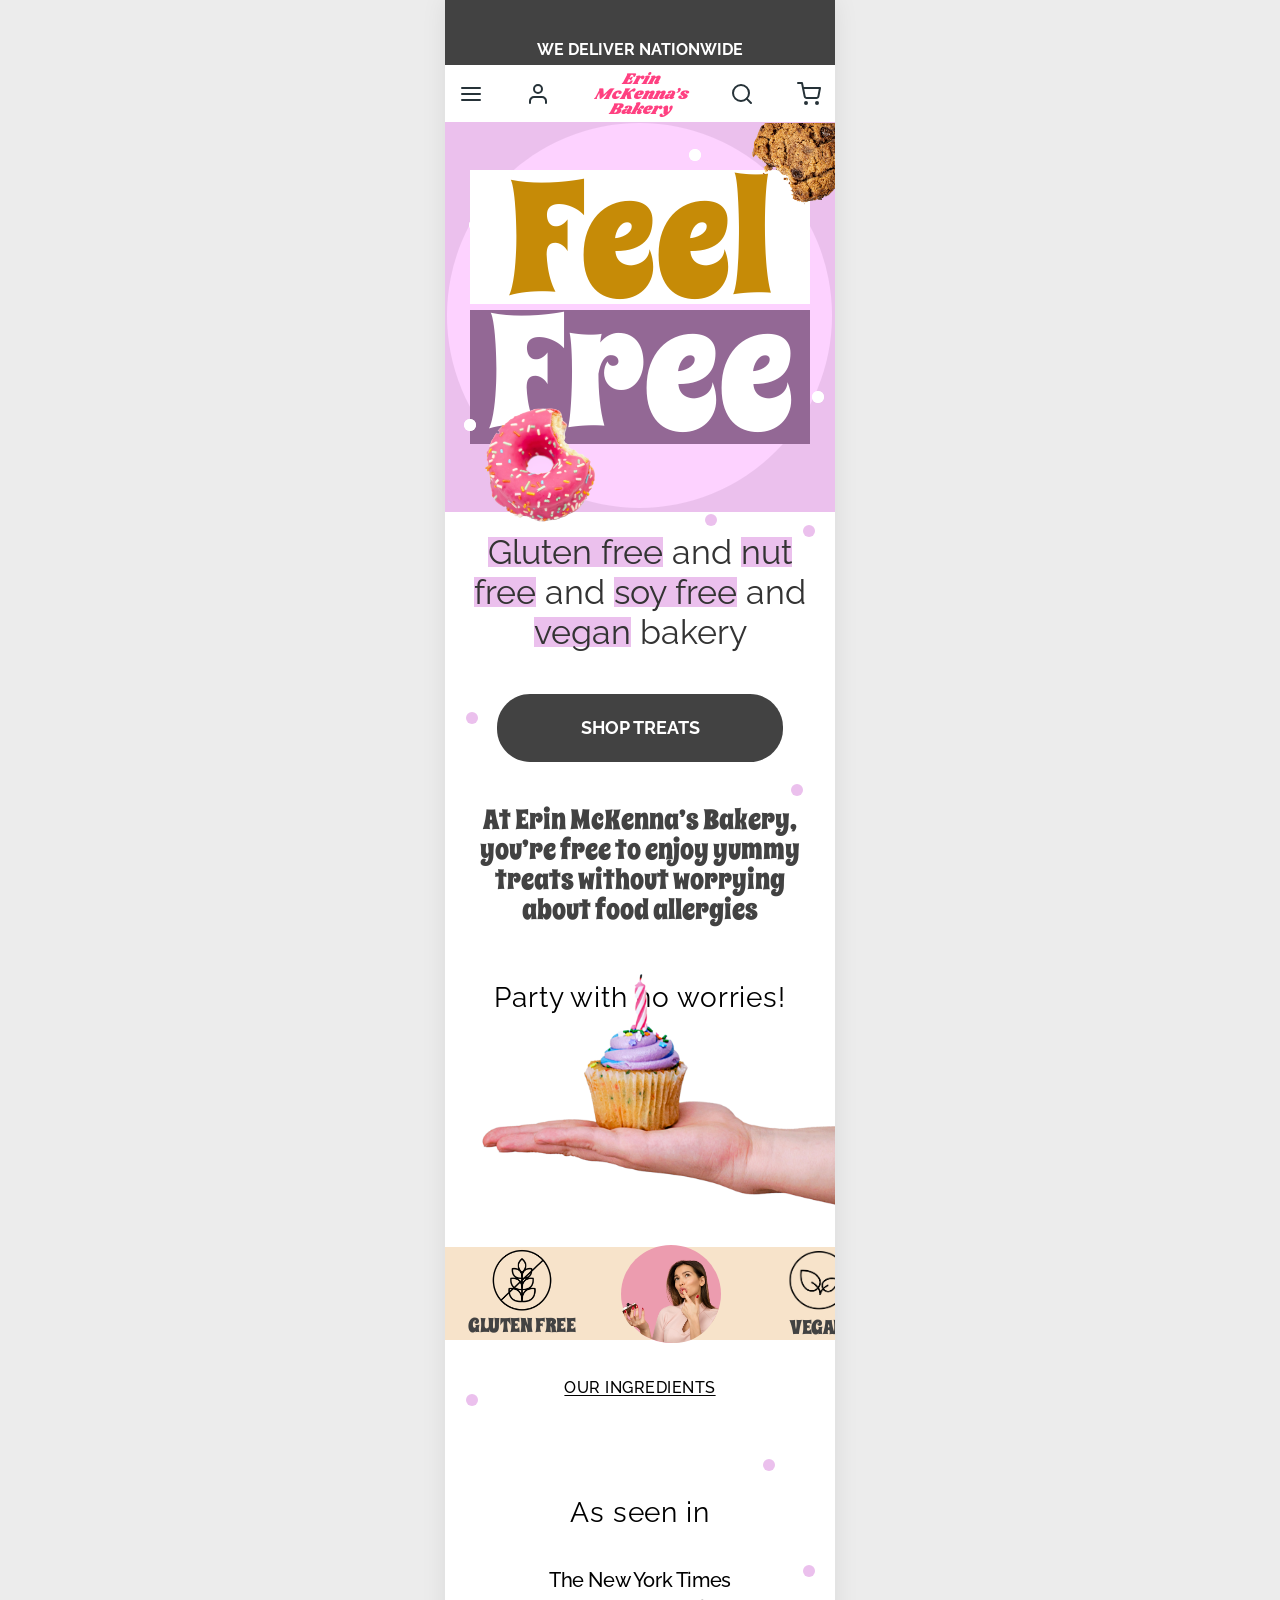
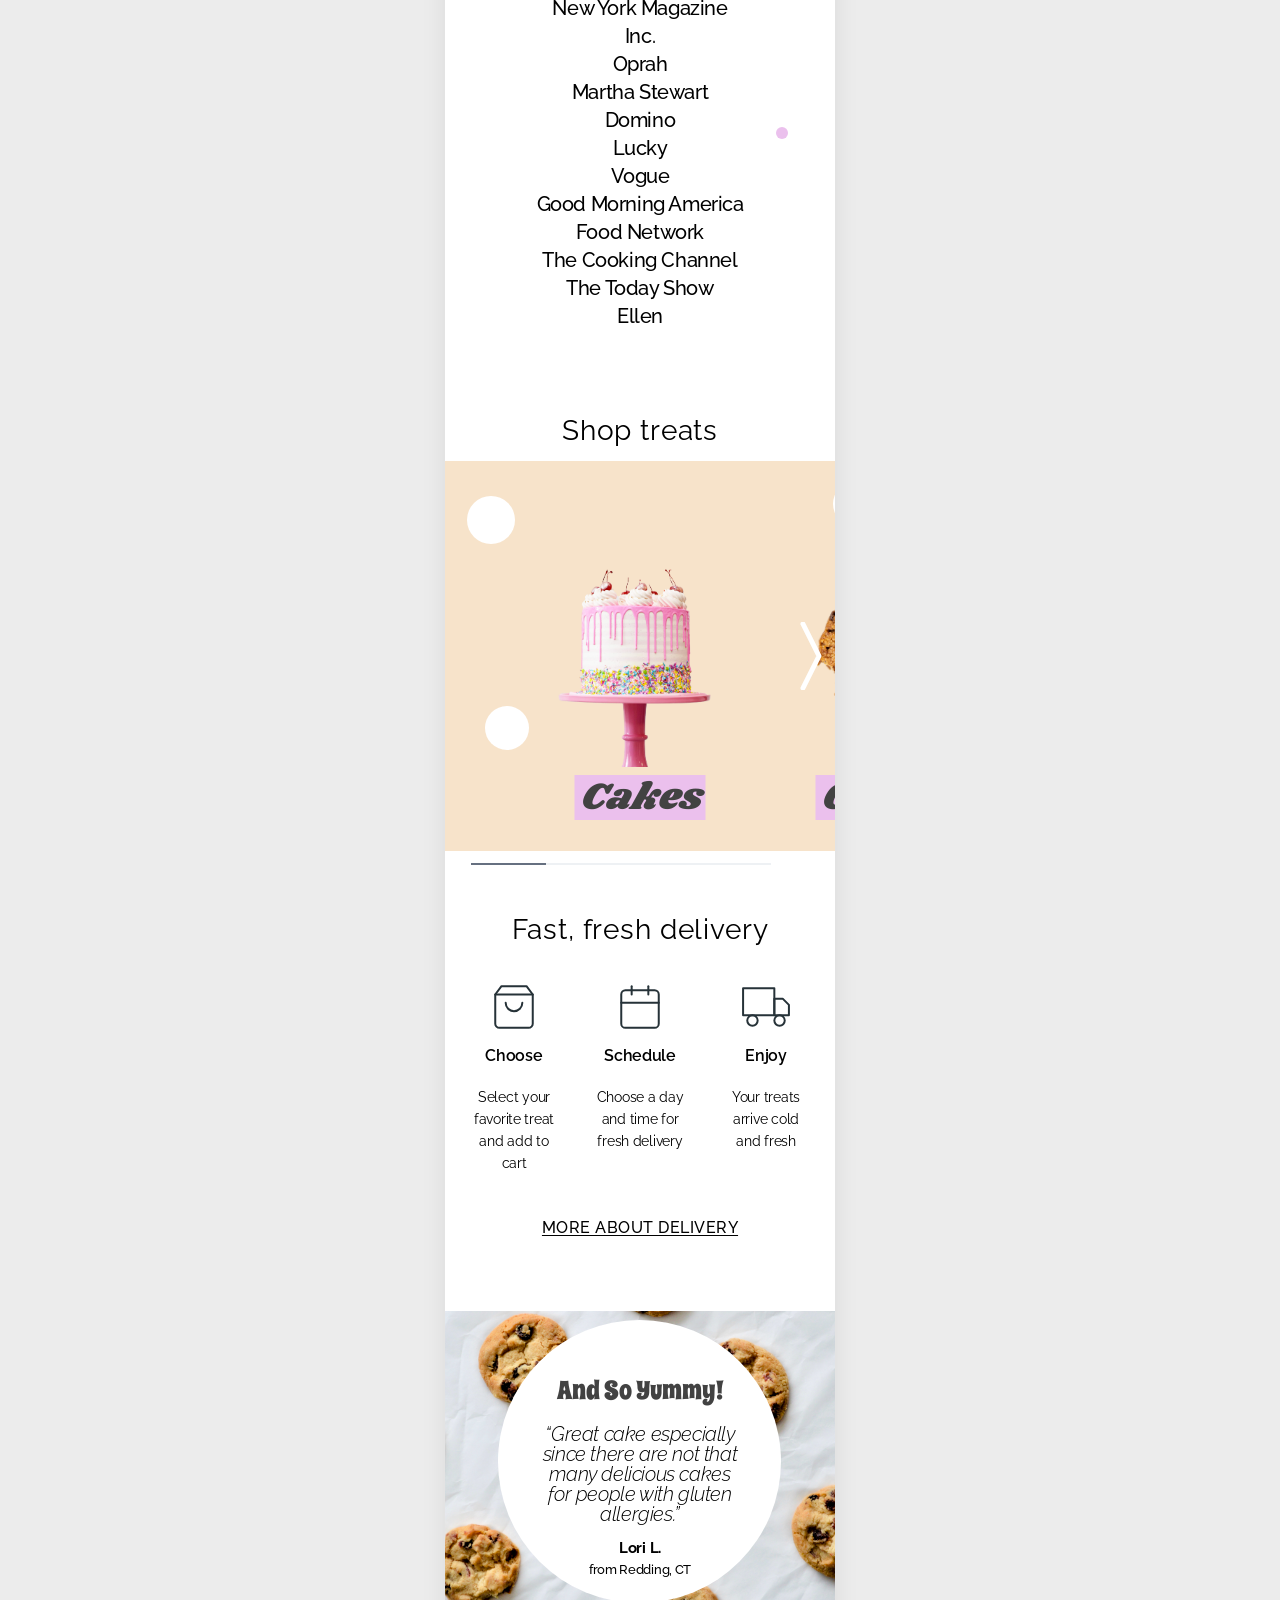
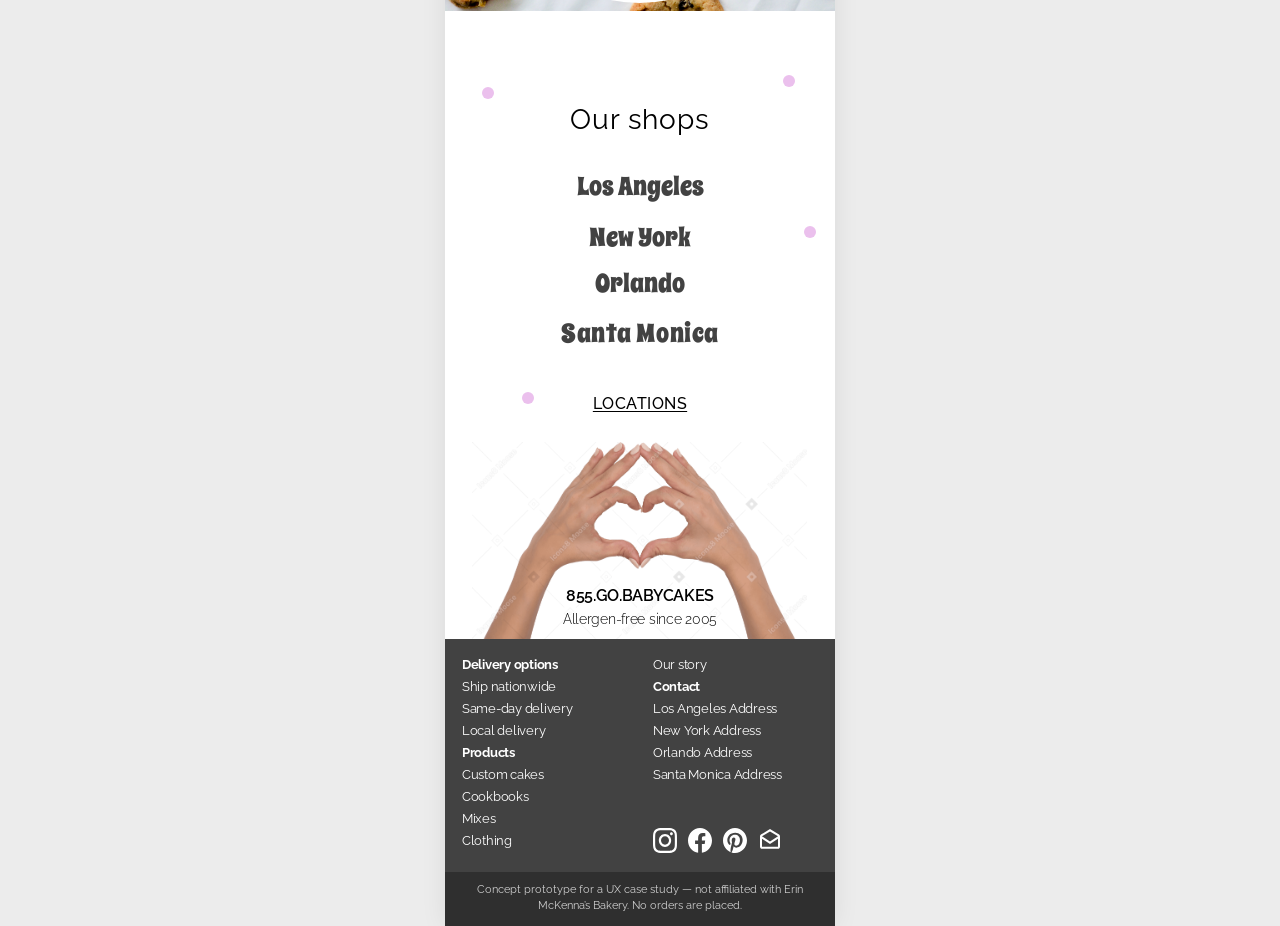
==== index.html @ 010a6beb "Erin McKenna's Bakery mobile prototype Clickable 390px mobile prototype built from the Figma designs" ====
<!doctype html>
<html lang="en">
<head>
  <meta charset="utf-8">
  <meta name="viewport" content="width=device-width, initial-scale=1">
  <meta name="robots" content="noindex, nofollow">
  <title>Erin McKenna’s Bakery</title>
  <link rel="preconnect" href="https://fonts.googleapis.com">
  <link rel="preconnect" href="https://fonts.gstatic.com" crossorigin>
  <link href="https://fonts.googleapis.com/css2?family=Inter:wght@400;600;700&family=Raleway:ital,wght@0,300;0,400;0,500;0,600;0,700;1,300&family=Roboto&family=Shrikhand&family=Source+Sans+3&family=Spicy+Rice&display=swap" rel="stylesheet">
  <link rel="stylesheet" href="css/styles.css">
</head>
<body data-page="home">
<div class="page">
  <header id="site-header"></header>

  <main>
    <!-- Hero -->
    <section class="stage home-hero" aria-label="Feel free">
      <img class="abs" src="assets/hero-circle.svg" alt="" style="left:2px;top:1px;width:385px;height:385px">
      <img class="abs" src="assets/highlight-free.svg" alt="" style="left:25px;top:188px;width:340px;height:134px">
      <p class="hero-word" style="top:240px;color:#fff" aria-hidden="true">Free</p>
      <img class="abs" src="assets/highlight-feel.svg" alt="" style="left:25px;top:48px;width:340px;height:134px">
      <p class="hero-word" style="top:107px;color:var(--gold)" aria-hidden="true">Feel</p>
      <h1 class="sr-only">Feel free</h1>
      <div class="cover" style="left:34px;top:280px;width:121px;height:125px"><img src="assets/donut.png" alt=""></div>
      <img class="abs" src="assets/dot-a.svg" alt="" style="left:24px;top:97px;width:12px">
      <img class="abs" src="assets/dot-a.svg" alt="" style="left:44px;top:127px;width:12px">
      <img class="abs" src="assets/dot-a.svg" alt="" style="left:244px;top:27px;width:12px">
      <img class="abs" src="assets/dot-a.svg" alt="" style="left:344px;top:137px;width:12px">
      <img class="abs" src="assets/dot-a.svg" alt="" style="left:367px;top:269px;width:12px">
      <img class="abs" src="assets/dot-a.svg" alt="" style="left:19px;top:297px;width:12px">
      <div class="crop" style="left:298px;top:1px;width:92px;height:89px">
        <img src="assets/cookie.png" alt="" style="width:125.15%;height:131.46%;left:-0.08%;top:-31.46%">
      </div>
    </section>

    <!-- Tagline + CTA -->
    <section class="stage" style="height:711px">
      <img class="abs" src="assets/dot-b.svg" alt="" style="left:358px;top:13px;width:12px">
      <img class="abs" src="assets/dot-b.svg" alt="" style="left:260px;top:2px;width:12px">
      <img class="abs" src="assets/dot-b.svg" alt="" style="left:21px;top:200px;width:12px">
      <img class="abs" src="assets/dot-b.svg" alt="" style="left:346px;top:272px;width:12px">
      <p class="home-tagline"><span class="hl">Gluten free</span> and <span class="hl">nut</span> <span class="hl">free</span> and <span class="hl">soy free</span> and <span class="hl">vegan</span> bakery</p>
      <a class="shop-btn" href="category.html?c=all">Shop treats</a>
      <p class="abs fun-copy" style="left:19px;top:293px;width:352px">At Erin McKenna’s Bakery, you’re free to enjoy yummy treats without worrying about food allergies</p>
      <p class="abs center-x section-heading" style="top:475px">Party with no worries!</p>
      <div class="crop" style="left:6px;top:422px;width:390px;height:332px">
        <img src="assets/hand-cupcake.png" alt="Hand holding a frosted cupcake with a candle" style="width:127.69%;height:188.87%;left:-14.87%;top:-88.86%">
      </div>
    </section>

    <!-- Allergen slider -->
    <section class="stage" style="height:130px" aria-label="Free from">
      <div class="marquee abs" style="left:-2px;top:0;width:392px;height:130px">
        <div class="marquee__belt" id="allergen-belt">
        <div class="slider__track" style="width:1738px;height:130px">
          <div class="abs" style="inset:18.46% 0 10% 0;background:var(--beige)"></div>

          <img class="abs" src="assets/circle-21.svg" alt="" style="inset:17.02% 84% 7.69% 10.24%;width:auto;height:auto">
          <div class="abs" style="inset:21.05% 83.68% 7.47% 10.31%;-webkit-mask:url(assets/woman-mask.svg) -1.124px -7.369px/100px 99.884px no-repeat;mask:url(assets/woman-mask.svg) -1.124px -7.369px/100px 99.884px no-repeat">
            <img src="assets/woman-tasting.png" alt="Woman tasting a cupcake" style="width:100%;height:100%;object-fit:cover">
          </div>

          <div class="crop" style="inset:20% 93.73% 31.84% 2.82%"><img src="assets/icon-gluten-free.png" alt="" style="width:150.21%;height:149.25%;left:-25.11%;top:-9.81%"></div>
          <p class="abs slider-small-label" style="inset:70.77% auto auto 1.44%">GLUTEN FREE</p>

          <div class="crop" style="inset:20.77% 76.64% 33.08% 19.91%"><img src="assets/icon-vegan.png" alt="" style="width:123.02%;height:123.02%;left:-11.6%;top:0.88%"></div>
          <p class="abs slider-small-label" style="inset:72.31% auto auto 19.97%">VEGAN</p>

          <img class="abs" src="assets/circle-20.svg" alt="" style="inset:16.15% 66.69% 6.92% 27.56%;width:auto;height:auto">
          <div class="cover" style="inset:10.77% 66.8% 6.06% 28.02%"><img src="assets/happy-2.png" alt="Smiling customer"></div>

          <div class="crop" style="inset:22.31% 58.92% 31.54% 37.63%"><img src="assets/icon-dairy-free.png" alt="" style="width:150.21%;height:149.89%;left:-25.11%;top:-9.85%"></div>
          <p class="abs slider-small-label" style="inset:72.31% auto auto 36.65%">DAIRY FREE</p>

          <img class="abs" src="assets/circle-19.svg" alt="" style="inset:16.92% 49.02% 6.15% 45.22%;width:auto;height:auto">
          <div class="cover" style="inset:0 48.68% 6.15% 45.8%"><img src="assets/hand-love.png" alt="Hand making the I love you sign"></div>

          <div class="crop" style="inset:20.77% 40.39% 34.92% 56.16%;transform:scaleY(-1)"><img src="assets/icon-nut-free.png" alt="" style="width:149.89%;height:150.86%;left:-25.05%;top:-10.56%"></div>
          <p class="abs slider-small-label" style="inset:72% auto auto 55.52%">NUT FREE</p>

          <img class="abs" src="assets/circle-18.svg" alt="" style="inset:15.38% 30.03% 7.69% 64.21%;width:auto;height:auto">
          <div class="cover" style="inset:8.46% 30.21% 0 64.33%"><img src="assets/happy-4.png" alt="Smiling customer"></div>

          <div class="crop" style="inset:20.77% 21.81% 33.08% 74.74%"><img src="assets/icon-soy-free.png" alt="" style="width:133.84%;height:133.59%;left:-17.02%;top:-3.44%"></div>
          <p class="abs slider-small-label" style="inset:72.31% auto auto 74.17%">SOY FREE</p>

          <img class="abs" src="assets/circle-20.svg" alt="" style="inset:15.38% 11.45% 7.69% 82.8%;width:auto;height:auto">
          <div class="cover" style="inset:17.69% 11.45% 15.38% 82.22%"><img src="assets/happy-3.png" alt="Smiling customer"></div>

          <div class="crop" style="inset:20.77% 3.51% 33.08% 93.04%"><img src="assets/icon-celiac-safe.png" alt="" style="width:164.71%;height:164.71%;left:-32.24%;top:-15.76%"></div>
          <p class="abs slider-small-label" style="inset:72.31% auto auto 91.83%">CELIAC SAFE</p>
        </div>
        </div>
      </div>
    </section>

    <!-- Ingredients + press -->
    <section class="stage" style="height:667px">
      <a class="abs center-x link-caps" style="top:24px" href="product.html?id=chocolate#ingredients">OUR INGREDIENTS</a>
      <img class="abs" src="assets/dot-b.svg" alt="" style="left:21px;top:41px;width:12px">
      <img class="abs" src="assets/dot-b.svg" alt="" style="left:318px;top:106px;width:12px">
      <img class="abs" src="assets/dot-b.svg" alt="" style="left:358px;top:212px;width:12px">
      <img class="abs" src="assets/dot-b.svg" alt="" style="left:331px;top:374px;width:12px">
      <h2 class="abs center-x section-heading" style="top:149px">As seen in</h2>
      <ul class="abs center-x" style="top:213px;margin:0;padding:0;list-style:none;text-align:center;font:500 20px/28px var(--f-body);letter-spacing:-0.4px">
        <li>The New York Times</li><li>New York Magazine</li><li>Inc.</li><li>Oprah</li><li>Martha Stewart</li><li>Domino</li><li>Lucky</li><li>Vogue</li><li>Good Morning America</li><li>Food Network</li><li>The Cooking Channel</li><li>The Today Show</li><li>Ellen</li>
      </ul>
    </section>

    <!-- Shop treats slider: 260px panels snap to center so the neighbours peek in at both edges -->
    <section class="stage" style="height:480px" aria-labelledby="shop-title">
      <div class="slider shop-slider abs" id="shop-slider" data-drag style="left:0;top:0;width:390px;height:462px">
        <div class="shop-track">
          <div class="abs" style="left:0;right:0;top:41px;height:390px;background:var(--beige)"></div>
          <!-- Dots sit behind the treats and labels so they never cover them -->
          <div class="abs" style="inset:0;overflow:hidden;pointer-events:none"><img class="abs" src="assets/polka-dots.svg" alt="" style="left:40px;top:62px;width:2731px;height:321px"></div>
          <img class="abs" src="assets/dot-d.svg" alt="" style="left:22px;top:76px;width:48px;pointer-events:none">

          <a class="shop-panel" href="category.html?c=cakes">
            <div class="crop" style="left:10px;top:132px;width:240px;height:215px"><img src="assets/cake-slider.png" alt="" style="width:100%;height:152.94%;left:0;top:-52.89%"></div>
            <span class="shop-hl" style="width:131px"></span>
            <span class="shop-label">Cakes</span>
          </a>
          <a class="shop-panel" href="category.html?c=cookies">
            <div class="crop" style="left:30px;top:140px;width:200px;height:201px"><img src="assets/cookie.png" alt="" style="width:100.12%;height:100.86%;left:-0.06%;top:-0.86%"></div>
            <span class="shop-hl" style="width:169px"></span>
            <span class="shop-label">Cookies</span>
          </a>
          <a class="shop-panel" href="category.html?c=cupcakes">
            <div class="cover" style="left:30px;top:120px;width:200px;height:222px"><img src="assets/cupcake.png" alt=""></div>
            <span class="shop-hl" style="width:207px"></span>
            <span class="shop-label">Cupcakes</span>
          </a>
          <a class="shop-panel" href="category.html?c=donuts">
            <div class="cover" style="left:30px;top:135px;width:200px;height:207px"><img src="assets/donut.png" alt=""></div>
            <span class="shop-hl" style="width:160px"></span>
            <span class="shop-label">Donuts</span>
          </a>
          <a class="shop-panel" href="category.html?c=breads">
            <div class="crop" style="left:15px;top:62px;width:230px;height:280px"><img src="assets/breads.png" alt="" style="width:100.01%;height:123.28%;left:-0.01%;top:-23.28%"></div>
            <span class="shop-hl" style="width:170px"></span>
            <span class="shop-label">Breads</span>
          </a>
          <a class="shop-panel" href="category.html?c=mixes">
            <div class="cover" style="left:30px;top:115px;width:200px;height:225px"><img src="assets/mix.png" alt=""></div>
            <span class="shop-hl" style="width:141px"></span>
            <span class="shop-label">Mixes</span>
          </a>
          <a class="shop-panel" href="category.html?c=cookbooks">
            <div class="abs" style="left:34px;top:110px;width:192.011px;height:226.589px;display:flex;align-items:center;justify-content:center">
              <img src="assets/cookbook.jpg" alt="" style="width:167px;height:207px;object-fit:cover;transform:rotate(-7.32deg)">
            </div>
            <span class="shop-hl" style="width:259px"></span>
            <span class="shop-label">Cookbooks</span>
          </a>
          <a class="shop-panel" href="category.html?c=merch">
            <div class="cover" style="left:30px;top:100px;width:200px;height:244px"><img src="assets/hat.png" alt=""></div>
            <span class="shop-hl" style="width:159px"></span>
            <span class="shop-label">Merch</span>
          </a>

        </div>
      </div>
      <button class="shop-arrow shop-arrow--prev" type="button" aria-label="Previous treats" aria-controls="shop-slider" hidden><img src="assets/arrow-wide.svg" alt=""></button>
      <button class="shop-arrow shop-arrow--next" type="button" aria-label="Next treats" aria-controls="shop-slider"><img src="assets/arrow-wide.svg" alt=""></button>
      <h2 class="abs center-x section-heading" id="shop-title" style="top:0;pointer-events:none">Shop treats</h2>
      <div class="progress" style="top:443px" aria-hidden="true"><div class="progress__fill" id="shop-progress"></div></div>
    </section>

    <!-- Delivery steps -->
    <section class="stage" style="height:411px">
      <h2 class="abs center-x section-heading" style="top:21px;line-height:18px">Fast, fresh delivery</h2>
      <div class="steps" style="top:82px">
        <div class="step"><img src="assets/icon-bag.svg" alt=""><h3>Choose</h3><p>Select your favorite treat and add to cart</p></div>
        <div class="step"><img src="assets/icon-calendar-lg.svg" alt=""><h3>Schedule</h3><p>Choose a day and time for fresh delivery</p></div>
        <div class="step"><img src="assets/icon-truck.svg" alt=""><h3>Enjoy</h3><p>Your treats arrive cold and fresh</p></div>
      </div>
      <a class="abs center-x link-caps" style="top:317px" href="delivery.html">MORE ABOUT DELIVERY</a>
    </section>

    <!-- Testimonial -->
    <section class="stage" style="height:300px;overflow:hidden" aria-label="Customer review">
      <div class="abs" style="left:0;top:0;width:390px;height:300px;display:flex;align-items:center;justify-content:center">
        <div class="crop" style="position:relative;flex:none;width:300px;height:390px;transform:rotate(-90deg)">
          <img src="assets/cookies-bg.png" alt="" style="width:133.49%;height:142.82%;left:-16.75%;top:-24.1%">
        </div>
      </div>
      <img class="abs" src="assets/circle-white.svg" alt="" style="left:53px;top:9px;width:283px;height:283px">
      <p class="abs center-x fun-copy" style="top:64px;font-size:26px">And So Yummy!</p>
      <blockquote class="abs" style="left:96px;top:113px;width:198px;margin:0;text-align:center;font:italic 300 20px/20px var(--f-body);letter-spacing:-0.4px">“Great cake especially since there are not that many delicious cakes for people with gluten allergies.”</blockquote>
      <p class="abs center-x" style="top:226px;text-align:center;letter-spacing:-0.3px"><b style="font:700 15px/22px var(--f-body)">Lori L.</b><br><span style="font:500 13px/22px var(--f-body)">from Redding, CT</span></p>
    </section>

    <!-- Shops -->
    <section class="stage" style="height:628px">
      <img class="abs" src="assets/dot-b.svg" alt="" style="left:338px;top:64px;width:12px">
      <img class="abs" src="assets/dot-b.svg" alt="" style="left:37px;top:76px;width:12px">
      <img class="abs" src="assets/dot-b.svg" alt="" style="left:359px;top:215px;width:12px">
      <img class="abs" src="assets/dot-b.svg" alt="" style="left:77px;top:381px;width:12px">
      <h2 class="abs center-x section-heading" style="top:100px;line-height:18px">Our shops</h2>
      <a class="abs center-x shop-city" style="top:164px" href="pickup.html">Los Angeles</a>
      <a class="abs center-x shop-city" style="top:215px" href="pickup.html">New York</a>
      <a class="abs center-x shop-city" style="top:261px" href="pickup.html">Orlando</a>
      <a class="abs center-x shop-city" style="top:311px;letter-spacing:0.52px" href="pickup.html">Santa Monica</a>
      <a class="abs center-x link-caps" style="top:382px" href="pickup.html">LOCATIONS</a>
      <div class="cover" style="left:27px;top:431px;width:335px;height:224px"><img src="assets/heart-hands.png" alt="Two hands making a heart shape"></div>
      <a class="abs center-x" style="top:574px;font:600 16px/22px var(--f-body);letter-spacing:-0.32px;text-decoration:none" href="tel:+18554622225">855.GO.BABYCAKES</a>
      <p class="abs center-x" style="top:597px;font:300 14px/22px var(--f-body);letter-spacing:-0.28px">Allergen-free since 2005</p>
    </section>
  </main>

  <div id="site-footer"></div>
</div>
<script src="js/app.js"></script>
<script src="js/home.js"></script>
</body>
</html>
---- css/styles.css ----
/* Erin McKenna's Bakery — mobile prototype (390px design width) */

:root {
  --dark: #424242;
  --title-bg: #575757;
  --pink: #ff4081;
  --purple: #ebc0ed;
  --gold: #c68b07;
  --beige: #f7e3ca;
  --primary: #667080;
  --dark-2: #263238;
  --ink: #333333;
  --tag: #49505b;
  --border: #d9d9d9;
  --grey-darker: #5a5a5a;
  --error: #c62828;

  --f-body: "Raleway", system-ui, sans-serif;
  --f-fun: "Spicy Rice", "Raleway", cursive;
  --f-script: "Shrikhand", "Raleway", cursive;
  --f-ui: "Inter", system-ui, sans-serif;
  --f-cal: "Roboto", system-ui, sans-serif;
  --f-contact: "Source Sans 3", "Source Sans Pro", system-ui, sans-serif;
}

*, *::before, *::after { box-sizing: border-box; }

html { -webkit-text-size-adjust: 100%; }

body {
  margin: 0;
  background: #ececec;
  color: #000;
  font-family: var(--f-body);
  font-feature-settings: "calt" 0;
  -webkit-font-smoothing: antialiased;
}

img { display: block; max-width: none; }
a { color: inherit; }
button { font: inherit; color: inherit; background: none; border: 0; padding: 0; cursor: pointer; }
p { margin: 0; }
h1, h2, h3 { margin: 0; font-weight: inherit; }

:focus-visible { outline: 2px solid var(--pink); outline-offset: 2px; }

.sr-only {
  position: absolute; width: 1px; height: 1px; padding: 0; margin: -1px;
  overflow: hidden; clip: rect(0 0 0 0); white-space: nowrap; border: 0;
}

/* ---------- Page frame ---------- */
.page {
  position: relative;
  width: 390px;
  margin: 0 auto;
  background: #fff;
  overflow-x: clip;
  min-height: 100vh;
  box-shadow: 0 0 24px rgba(0, 0, 0, 0.08);
}

/* Absolute-positioning helpers for illustration-heavy sections */
.abs { position: absolute; }
.stage { position: relative; }
.center-x { left: 50%; transform: translateX(-50%); white-space: nowrap; }
.crop { position: absolute; overflow: hidden; }
.crop > img { position: absolute; }
.cover { position: absolute; }
.cover > img { width: 100%; height: 100%; object-fit: cover; }
.fill > img { width: 100%; height: 100%; }

/* ---------- Header ---------- */
.ship-banner {
  height: 65px;
  background: var(--dark);
  color: #fff;
  font: 700 16px/22px var(--f-body);
  text-align: center;
  padding-top: 39px;
}

.topnav { position: relative; height: 57px; background: #fff; }
.topnav__inner { position: absolute; left: 14px; top: 7px; width: 362px; height: 45px; }
.topnav__btn {
  position: absolute; top: 0; width: 44px; height: 44px;
  display: grid; place-items: center;
}
.topnav__btn img { width: 24px; height: 24px; }
.topnav__btn--menu { left: -10px; }
.topnav__btn--user { left: 57px; }
.topnav__btn--search { right: 57px; }
.topnav__btn--cart { right: -10px; }
.cart-badge {
  position: absolute; top: 4px; right: 2px;
  min-width: 16px; height: 16px; padding: 0 4px;
  border-radius: 8px; background: var(--pink); color: #fff;
  font: 700 10px/16px var(--f-ui); text-align: center;
}
.cart-badge[hidden] { display: none; }
.logo {
  position: absolute; left: 50%; top: 0; transform: translateX(-50%);
  font: italic 400 16px/15px var(--f-script);
  color: var(--pink); text-align: center; text-decoration: none; white-space: nowrap;
}

/* ---------- Category navigation ---------- */
.catnav { position: relative; background: #fff; z-index: 2; }
.catnav--shadow { height: 37px; box-shadow: 0 3px 4px rgba(0, 0, 0, 0.15); }
.catnav--viewall { height: 53px; }
.cat-tabs {
  display: flex; gap: 6px; padding: 1px 5px 0;
  overflow-x: auto; scrollbar-width: none;
}
.cat-tabs::-webkit-scrollbar { display: none; }
.cat-tab {
  position: relative; flex: none; height: 26px; min-width: 38px; padding: 2px 3px 0;
  font: 600 16px/22px var(--f-body); letter-spacing: -0.32px;
  color: var(--dark-2); text-decoration: none; text-align: center;
}
.cat-tab[aria-current="page"]::after {
  content: ""; position: absolute; left: 0; right: 0; bottom: 0; height: 2px; background: var(--primary);
}
.view-all {
  display: block; width: max-content; margin: 2px auto 0;
  font: 600 16px/22px var(--f-body); letter-spacing: -0.32px; color: #000; text-decoration: none;
}

/* ---------- Gold marquee banner ---------- */
.promo {
  height: 44px; background: var(--gold); overflow: hidden; white-space: nowrap;
  color: #fff; font: 700 20px/44px var(--f-body);
}
.promo__track { display: inline-flex; gap: 48px; padding-left: 18px; animation: marquee 14s linear infinite; }
@keyframes marquee { to { transform: translateX(calc(-50% - 24px)); } }
@media (prefers-reduced-motion: reduce) { .promo__track { animation: none; } }

/* ---------- Shared type & controls ---------- */
.link-caps {
  font: 500 16px/22px var(--f-body); letter-spacing: 0.48px;
  text-decoration: underline; text-underline-position: from-font; color: #000;
}
.link-caps--wide { letter-spacing: 0.8px; line-height: normal; }
.section-heading { font: 400 28px/22px var(--f-body); letter-spacing: 0.84px; }
.script-title { font: italic 400 26px/22px var(--f-script); letter-spacing: -0.52px; color: var(--dark); }

.btn {
  display: flex; align-items: center; justify-content: center;
  border-radius: 30px; padding: 13px 24px;
  font: 700 18px/22px var(--f-body); text-transform: uppercase; text-decoration: none;
  white-space: pre;
}
.btn--dark { background: var(--dark); color: #fff; }
.btn--outline { background: #fff; color: var(--ink); border: 1px solid #000; }
.btn--dark:hover { background: #2f2f2f; }
.btn--outline:hover { background: #f6f6f6; }

.stars { display: flex; }
.stars img { width: 20px; height: 20px; }
.stars--sm img { width: 15px; height: 15px; margin-right: 1px; }

.tag-hl {
  font: 600 12px/14px var(--f-body); letter-spacing: -0.24px; color: var(--tag);
}
.tag-hl span, .tag-lg span {
  background: linear-gradient(var(--purple), var(--purple)) 0 1px / 100% calc(100% - 2px) no-repeat;
  -webkit-box-decoration-break: clone; box-decoration-break: clone;
}
.tag-lg { font: 600 14px/18px var(--f-body); letter-spacing: -0.28px; color: var(--tag); }
.tag-lg span { background-position: 0 0; background-size: 100% 100%; }

.field {
  display: block; width: 100%; height: 45px;
  border: 1px solid var(--primary); border-radius: 6px; background: #fff;
  font: 400 16px/22px var(--f-body); letter-spacing: -0.32px; color: #000;
  padding: 0 15px;
}
.field::placeholder { color: var(--primary); }
textarea.field { height: 82px; padding: 10px 15px; resize: none; }
textarea.field:disabled { background: #fff; }
button.field { text-align: left; cursor: pointer; }
.field.is-invalid { border-color: var(--error); }
.field-error { margin-top: 4px; font: 500 13px/16px var(--f-body); color: var(--error); }
.field-error:empty { display: none; }

.check {
  display: flex; align-items: center; gap: 10px;
  font: 400 16px/22px var(--f-body); letter-spacing: -0.32px; cursor: pointer;
}
.check input {
  appearance: none; -webkit-appearance: none; margin: 0;
  width: 21px; height: 21px; border: 1px solid #000; background: #fff; display: grid; place-items: center;
}
.check input:checked::after { content: ""; width: 11px; height: 6px; border: solid #000; border-width: 0 0 2px 2px; transform: translate(0, -2px) rotate(-45deg); }

/* ---------- Footer ---------- */
.site-footer {
  position: relative; height: 233px; background: var(--dark); color: #fff;
  font: 400 13px/22px var(--f-body); letter-spacing: -0.26px;
}
.site-footer ul { list-style: none; margin: 0; padding: 0; position: absolute; top: 15px; }
.site-footer .col-1 { left: 17px; }
.site-footer .col-2 { left: 208px; }
.site-footer b { font-weight: 700; }
.site-footer a { text-decoration: none; }
.site-footer a:hover { text-decoration: underline; }
.socials { position: absolute; top: 189px; left: 208px; display: flex; gap: 11px; }
.socials a { width: 24px; height: 25px; display: block; }

.concept-note {
  padding: 10px 17px 12px; background: #2f2f2f; color: #cfcfcf;
  font: 400 11px/16px var(--f-body); text-align: center;
}

/* ---------- Hamburger drawer ---------- */
.drawer-backdrop {
  position: fixed; inset: 0; background: rgba(0, 0, 0, 0.25); z-index: 50;
  opacity: 0; pointer-events: none; transition: opacity .2s;
}
.drawer {
  position: fixed; top: 0; left: max(0px, calc(50% - 195px)); z-index: 51;
  width: 318px; min-height: 526px; max-height: 100vh; overflow-y: auto;
  background: #fff; box-shadow: 0 4px 8px rgba(0, 0, 0, 0.18);
  padding: 89px 14px 40px 30px;
  /* Closed: slide fully past the window's left edge (the column can sit away from it on wide screens), then hide. */
  transform: translateX(calc(-100% - max(0px, 50vw - 195px) - 16px));
  visibility: hidden;
  transition: transform .25s ease, visibility 0s linear .25s;
}
.drawer-open .drawer { transform: none; visibility: visible; transition: transform .25s ease; }
html.no-scroll { overflow: hidden; }
.drawer-open .drawer-backdrop { opacity: 1; pointer-events: auto; }
.drawer__close { position: absolute; left: 270px; top: 7px; width: 44px; height: 44px; display: grid; place-items: center; }
.drawer__close img { width: 24px; height: 24px; }
.drawer__nav { list-style: none; margin: 0; padding: 0; }
.drawer__item { font: 400 18px/normal var(--f-body); letter-spacing: 0.9px; }
.drawer__row { display: flex; align-items: center; justify-content: space-between; min-height: 33px; text-decoration: none; width: 100%; text-align: left; letter-spacing: inherit; }
.drawer__row img { width: 24px; height: 24px; transition: transform .2s; margin-top: -10px; }
.drawer__row[aria-expanded="true"] img { transform: rotate(180deg); }
.drawer__sub { list-style: none; margin: 0 0 8px; padding: 0 0 0 14px; }
.drawer__sub a { display: block; padding: 4px 0; font: 400 16px/22px var(--f-body); letter-spacing: 0.4px; text-decoration: none; color: #333; }
.drawer__sub a:hover { text-decoration: underline; }
.drawer__contact { margin-top: 43px; }
.drawer__contact p { font: 400 18px/normal var(--f-body); letter-spacing: 0.9px; margin-bottom: 9px; }
.drawer__contact a { display: block; font: 400 16px/27px var(--f-contact); letter-spacing: 0.8px; text-decoration: none; }
.drawer__actions { display: flex; gap: 30px; margin-top: 39px; }
.drawer__actions .btn { width: 107px; height: 33px; padding: 0; }

/* ---------- Toast ---------- */
.toast {
  position: fixed; left: 50%; bottom: 24px; z-index: 80;
  transform: translate(-50%, 20px); opacity: 0; pointer-events: none;
  max-width: 340px; width: max-content;
  background: var(--dark); color: #fff; border-radius: 30px; padding: 12px 20px;
  font: 600 14px/20px var(--f-body); text-align: center; transition: .2s;
}
.toast.is-on { opacity: 1; transform: translate(-50%, 0); }

/* =========================================================
   HOME
   ========================================================= */
.home-hero { height: 390px; background: var(--purple); }
.hero-word {
  position: absolute; left: 194.5px; transform: translateX(-50%);
  font: 400 160px/22px var(--f-fun); text-align: center; white-space: nowrap;
}
.home-tagline {
  position: absolute; left: 19px; top: 20px; width: 352px;
  font: 400 34px/40px var(--f-body); color: var(--ink); text-align: center;
}
.home-tagline .hl { background: linear-gradient(var(--purple), var(--purple)) 0 5px / 100% 30px no-repeat; }
.shop-btn {
  position: absolute; left: 52px; top: 182px; width: 286px; height: 68px;
  display: flex; align-items: center; justify-content: center;
  background: url("../assets/btn-shop.svg") no-repeat center / 100% 100%;
  font: 700 18px/22px var(--f-body); color: #fff; text-transform: uppercase; text-decoration: none;
}
.fun-copy { font: 400 28px/30px var(--f-fun); color: var(--dark); text-align: center; }

.slider { overflow-x: auto; overflow-y: hidden; scrollbar-width: none; -webkit-overflow-scrolling: touch; }
.slider::-webkit-scrollbar { display: none; }
.slider__track { position: relative; }
/* Allergen strip: two copies of the track side by side; sliding left by one copy's width loops seamlessly. */
.marquee { overflow: hidden; }
.marquee__belt { display: flex; width: max-content; animation: belt 30s linear infinite; }
.marquee__belt > .slider__track { flex: none; }
.marquee:hover .marquee__belt { animation-play-state: paused; }
@keyframes belt { to { transform: translateX(-50%); } }
@media (prefers-reduced-motion: reduce) {
  .marquee { overflow-x: auto; scrollbar-width: none; }
  .marquee__belt { animation: none; }
}
.slider-small-label { font: 400 20px/22px var(--f-fun); letter-spacing: -0.4px; color: var(--dark); white-space: nowrap; }

.shop-slider { scroll-snap-type: x mandatory; }
.shop-slider.is-dragging { scroll-snap-type: none; }
/* 260px panels + 65px side padding: the centered panel leaves 65px of each neighbour showing. */
.shop-track { position: relative; display: flex; width: max-content; height: 462px; padding: 0 65px; }
.shop-panel {
  position: relative; flex: none; width: 260px; height: 431px;
  scroll-snap-align: center; text-decoration: none; color: var(--dark);
}
.shop-label {
  position: absolute; left: 50%; top: 367px; transform: translateX(-50%);
  font: italic 400 38px/22px var(--f-script); color: var(--dark); white-space: nowrap;
}
.shop-hl { position: absolute; left: 50%; top: 355px; height: 45px; transform: translateX(-50%); background: var(--purple); }
/* Bare white chevrons: tall and shallow (wide angle at the tip). */
.shop-arrow {
  position: absolute; top: 196px; z-index: 2; width: 48px; height: 80px;
  display: grid; place-items: center;
}
.shop-arrow[hidden] { display: none; }
.shop-arrow img { width: 24px; height: 68px; transition: transform .15s; }
.shop-arrow--prev { left: 0; }
.shop-arrow--prev img { transform: rotate(180deg); }
.shop-arrow--next { right: 0; }
.shop-arrow--next:hover img { transform: translateX(2px); }
.shop-arrow--prev:hover img { transform: rotate(180deg) translateX(2px); }
.progress { position: absolute; left: 26px; width: 300px; height: 2px; background: #eef1f4; }
.progress__fill { height: 100%; width: 25%; background: var(--primary); transition: width .1s; }

.steps { position: absolute; left: 6px; width: 378px; display: grid; grid-template-columns: repeat(3, 1fr); text-align: center; }
.step img { width: 50px; height: 50px; margin: 0 auto; }
.step h3 { font: 600 16px/22px var(--f-body); letter-spacing: -0.32px; margin-top: 13px; }
.step p { font: 400 14px/22px var(--f-body); letter-spacing: -0.28px; width: 88px; margin: 19px auto 0; }

.shop-city { font: 400 26px/22px var(--f-fun); color: var(--dark); text-decoration: none; }
.shop-city:hover { text-decoration: underline; }

/* =========================================================
   CATEGORY
   ========================================================= */
.cat-main { background: var(--purple); padding: 40px 0 69px; }
.cat-main--big { padding: 51px 0 63px; }
.title-box {
  display: block; width: max-content; margin: 0 auto; height: 40px; padding: 0 12px;
  background: var(--title-bg); color: #fff;
  font: italic 400 30px/44px var(--f-script); text-align: center;
}
.card-grid { display: grid; grid-template-columns: 170px 170px; gap: 27px 20px; padding-left: 15px; margin-top: 38px; }
.card {
  position: relative; display: block; width: 170px; height: 253px;
  background: #fff; border: 1px solid var(--border); border-radius: 3px;
  text-decoration: none; color: #000;
}
.card:hover { box-shadow: 0 4px 10px rgba(0, 0, 0, 0.12); }
.card .crop { border-radius: 5px; overflow: hidden; }
/* Card content shares the image's 10px inset on the left and right. */
.card__title { position: absolute; left: 10px; top: 152px; width: 143px; font: 600 16px/18px var(--f-body); letter-spacing: 0.48px; }
.card__stars { position: absolute; left: 10px; top: 195px; }
.card__price { position: absolute; right: 10px; top: 193px; font: 600 16px/18px var(--f-body); letter-spacing: 0.48px; }
.card__tag { position: absolute; left: 10px; top: 216px; width: 144px; }

.big-list { display: grid; gap: 40px; margin-top: 28px; padding-left: 13px; }
.big-card {
  position: relative; width: 365px; height: 665px;
  background: #fff; border: 1px solid var(--border); border-radius: 6px;
}
.big-card__body { position: absolute; left: 20px; top: 237px; width: 323px; }
.big-card__title { font: 700 22px/22px var(--f-body); color: var(--dark); }
.big-card__title a { text-decoration: none; }
.big-card__meta { display: flex; justify-content: space-between; align-items: center; margin-top: 9px; }
.big-card__meta .stars img { margin-right: 1px; }
.big-card__price { font: 600 22px/18px var(--f-body); letter-spacing: 0.66px; }
.big-card__tag { margin-top: 9px; width: 316px; }
.big-card__desc { margin-top: 14px; width: 315px; font: 400 16px/22px var(--f-body); }
.big-card__details { position: absolute; left: 50%; transform: translateX(-50%); top: 518px; }
.big-card .btn { position: absolute; left: 93px; top: 578px; width: 177px; height: 54px; }
.empty-cat { margin: 40px 24px 0; padding: 32px 20px; background: #fff; border-radius: 6px; text-align: center; font: 500 16px/24px var(--f-body); }
.empty-cat a { display: inline-block; margin-top: 12px; }

/* =========================================================
   PRODUCT
   ========================================================= */
.pdp { background: var(--beige); padding-top: 21px; }
.pdp-card {
  position: relative; margin-left: 13px; width: 365px; height: 660px;
  background: #fff; border: 1px solid var(--border); border-radius: 3px;
}
.pdp-title { font: 700 22px/18px var(--f-body); white-space: nowrap; }
.pdp-reviews-link { font: 400 14px/normal var(--f-body); text-decoration: underline; }
.pdp-price { font: 600 22px/18px var(--f-body); letter-spacing: 0.66px; }
/* Outer tabs hug the 22px margins; the middle one sits on the card's true center. */
.pdp-tabs { position: absolute; left: 22px; right: 22px; top: 373px; height: 48px; display: grid; grid-template-columns: 1fr auto 1fr; }
.pdp-tabs .pdp-tab:first-child { justify-self: start; }
.pdp-tabs .pdp-tab:last-child { justify-self: end; }
.pdp-tab { position: relative; height: 48px; padding-top: 1px; font: 600 16px/22px var(--f-body); letter-spacing: -0.32px; color: #000; }
.pdp-tab[aria-selected="true"] { color: var(--dark-2); padding-top: 0; }
.pdp-tab[aria-selected="true"]::after { content: ""; position: absolute; left: 0; right: 0; bottom: 0; height: 2px; background: var(--primary); }
.pdp-panel { position: absolute; left: 22px; top: 439px; width: 319px; font: 400 16px/22px var(--f-body); }
.qty { position: absolute; width: 64px; height: 50px; display: flex; align-items: center; justify-content: space-between; padding: 0 0 0 1px; }
.qty::before { content: ""; position: absolute; inset: 0; background: url("../assets/qty-box.svg") no-repeat center / 100% 100%; pointer-events: none; }
.qty button { width: 24px; height: 24px; position: relative; z-index: 1; }
.qty button img { width: 24px; height: 24px; }
.qty output { font: 700 16px/22px var(--f-ui); letter-spacing: -0.32px; min-width: 16px; text-align: center; }

.pdp-details { position: relative; height: 1953px; }
.review-title { font: 600 14px/22px var(--f-body); letter-spacing: -0.28px; white-space: nowrap; }
.review-body { font: 400 14px/18px var(--f-body); letter-spacing: -0.28px; }
.review-body button { text-decoration: underline; font: inherit; }
.review-date { font: 500 12px/22px var(--f-body); letter-spacing: -0.24px; }
.stat-label { font: 500 14px/22px var(--f-body); color: var(--primary); }
.allergen { position: absolute; display: flex; align-items: center; gap: 17px; font: 500 14px/22px var(--f-body); letter-spacing: -0.28px; }
.allergen .crop { position: relative; width: 50px; height: 50px; flex: none; }
.input-label { font: 400 16px/normal var(--f-body); letter-spacing: 0.8px; }
.search-wrap { position: absolute; }
.search-wrap .field { height: 100%; padding-right: 48px; }
.search-wrap img { position: absolute; right: 11px; top: 10px; width: 24px; height: 24px; pointer-events: none; }
.ingredients-text { font: 400 14px/22px var(--f-body); }
.ingredients-text mark { background: var(--purple); color: inherit; }
/* Icon + text rows. Each icon sits centered in an identical white circle, which evens out
   the icons' different shapes; equal-length copy keeps every row the same height. */
.delivery-list { list-style: none; margin: 0; padding: 0; display: grid; gap: 24px; }
.delivery-list li { display: flex; align-items: center; gap: 16px; }
.delivery-list .icon-badge { flex: none; width: 56px; height: 56px; border-radius: 50%; background: #fff; display: grid; place-items: center; }
.delivery-list img { width: 32px; height: 32px; }
.delivery-list h3 { font: 600 16px/22px var(--f-body); letter-spacing: -0.32px; }
.delivery-list p { margin-top: 4px; font: 400 14px/22px var(--f-body); letter-spacing: -0.28px; }

/* =========================================================
   CART & CHECKOUT
   ========================================================= */
.order-title { margin-top: 26px; text-align: center; font: 600 18px/22px var(--f-ui); letter-spacing: 0.54px; }
.order-heads { position: relative; height: 18px; margin-top: 24px; font: 600 16px/18px var(--f-body); letter-spacing: 0.48px; }
.order-heads span { position: absolute; top: 0; }
.order-items { display: grid; gap: 12px; margin-top: 4px; padding-left: 15px; }
.order-item { position: relative; width: 355px; height: 174px; border: 1px solid #000; }
.order-item__remove { position: absolute; left: 309px; top: 0; width: 40px; height: 40px; display: grid; place-items: center; }
.order-item__remove img { width: 24px; height: 24px; }
.order-item .crop { left: 23px; top: 25px; width: 125px; height: 122px; border-radius: 5px; }
.order-item__name { position: absolute; left: 189px; top: 75px; width: 160px; font: 600 16px/18px var(--f-body); letter-spacing: 0.48px; text-decoration: none; }
.order-item__price { position: absolute; left: 189px; top: 133px; font: 600 16px/18px var(--f-body); letter-spacing: 0.48px; }
.order-item__qty { position: absolute; left: 268px; top: 132px; width: 64px; height: 24px; display: flex; align-items: center; justify-content: space-between; }
.order-item__qty button, .order-item__qty img { width: 24px; height: 24px; }
.order-item__qty output { font: 600 16px/18px var(--f-body); letter-spacing: 0.48px; color: var(--ink); }
.totals { padding: 0 41px 0 29px; font: 600 16px/18px var(--f-body); letter-spacing: 0.48px; }
.totals div { display: flex; justify-content: space-between; }
.totals .shipping-label { line-height: 22px; letter-spacing: -0.32px; }
.cart-empty { margin: 24px 17px 0; padding: 28px 16px; border: 1px solid #000; text-align: center; font: 500 16px/24px var(--f-body); }

.breadcrumb { display: flex; align-items: center; height: 24px; margin: 3px 0 0 31px; font: 600 16px/22px var(--f-body); letter-spacing: -0.32px; }
.breadcrumb a { color: var(--dark-2); text-decoration: none; }
.breadcrumb a:hover { text-decoration: underline; }
.breadcrumb img { width: 24px; height: 24px; }
.form { position: relative; padding: 0 30px 0 31px; }
.form-label { display: block; height: 18px; font: 600 16px/18px var(--f-body); letter-spacing: 0.48px; }
.date-field { position: relative; }
.date-field .field { padding-left: 52px; text-align: left; cursor: pointer; }
.date-field img { position: absolute; left: 11px; top: 7px; width: 30px; height: 30px; pointer-events: none; }
.select { position: relative; }
.select .field { text-align: left; padding-left: 10px; display: flex; align-items: center; cursor: pointer; }
.select .field.is-placeholder { color: var(--primary); }
.select > img { position: absolute; right: 7px; top: 13px; width: 24px; height: 24px; pointer-events: none; transition: transform .2s; }
.select[data-open] > img { transform: rotate(180deg); }
.select-menu {
  position: absolute; left: 50px; top: 38px; z-index: 20; width: 240px;
  list-style: none; margin: 0; padding: 4px 0; background: #fff;
  box-shadow: 0 2px 4px rgba(0,0,0,.2), 0 1px 10px rgba(0,0,0,.12), 0 4px 5px rgba(0,0,0,.14);
}
.select-menu li {
  display: flex; align-items: center; gap: 10px; height: 42px; padding: 0 16px 0 10px; cursor: pointer;
  font: 400 18px/22px var(--f-body); letter-spacing: 0.9px;
}
.select-menu li::before { content: ""; width: 14px; flex: none; }
.select-menu li[aria-selected="true"]::before { content: "✓"; color: var(--primary); font-size: 18px; }
.select-menu li:hover, .select-menu li.is-active { background: #f3f3f3; }

/* Date picker (Material-style) */
.datepicker {
  position: absolute; left: 29px; z-index: 30; width: 328px;
  border-radius: 4px; overflow: hidden; background: #fff;
  box-shadow: 0 2px 4px rgba(0,0,0,.2), 0 1px 10px rgba(0,0,0,.12), 0 4px 5px rgba(0,0,0,.14);
}
.datepicker[hidden] { display: none; }
.dp-head { height: 114px; background: var(--dark); color: #fff; padding: 16px 24px 14px; display: flex; flex-direction: column; justify-content: space-between; }
.dp-head__label { font: 700 18px/22px var(--f-body); text-transform: uppercase; }
.dp-head__row { display: flex; align-items: flex-end; justify-content: space-between; }
.dp-head__date { font: 600 16px/18px var(--f-body); letter-spacing: 0.48px; }
.dp-head__row img { width: 24px; height: 24px; }
.dp-month { display: flex; align-items: center; justify-content: space-between; padding: 16px 24px 12px 24px; }
.dp-month__name { display: flex; align-items: center; gap: 2px; font: 600 16px/18px var(--f-body); letter-spacing: 0.48px; color: var(--grey-darker); }
.dp-month__name img { width: 24px; height: 24px; }
.dp-pager { display: flex; width: 54.35px; height: 20px; margin-right: -12px; background: url("../assets/month-pagination.svg") no-repeat center / 54.35px 20px; }
.dp-pager button { flex: 1; height: 100%; }
.dp-pager button:disabled { background: rgba(255, 255, 255, 0.7); cursor: default; }
.dp-grid { display: grid; grid-template-columns: repeat(7, 40px); gap: 0 4px; padding: 0 12px; }
.dp-dow { height: 40px; display: grid; place-items: center; font: 400 12px/normal var(--f-cal); color: var(--grey-darker); }
.dp-day {
  position: relative; width: 40px; height: 40px; display: grid; place-items: center;
  font: 400 16px/24px var(--f-cal); letter-spacing: 0.5px; color: #000;
}
.dp-day::before { content: ""; position: absolute; inset: 2px; border-radius: 50%; }
.dp-day:not(:disabled):hover::before { background: #eee; }
.dp-day.is-today::before { background: url("../assets/date-today.svg") no-repeat center / 36px 36px; }
.dp-day.is-selected { color: #fff; }
.dp-day.is-selected::before, .dp-day.is-selected:hover::before { background: url("../assets/date-selected.svg") no-repeat center / 36px 36px; }
.dp-day span { position: relative; }
.dp-day:disabled { color: #b5b5b5; cursor: default; }
.dp-actions { display: flex; justify-content: flex-end; gap: 10px; padding: 10px 12px 10px 16px; }
.dp-actions button { padding: 4px 8px; font: 700 18px/22px var(--f-body); text-transform: uppercase; }

/* Thank-you */
.thanks { min-height: 560px; padding: 78px 94px 0; font: 700 14px/22px var(--f-ui); letter-spacing: -0.28px; }
.thanks a { display: inline-block; margin-top: 28px; }
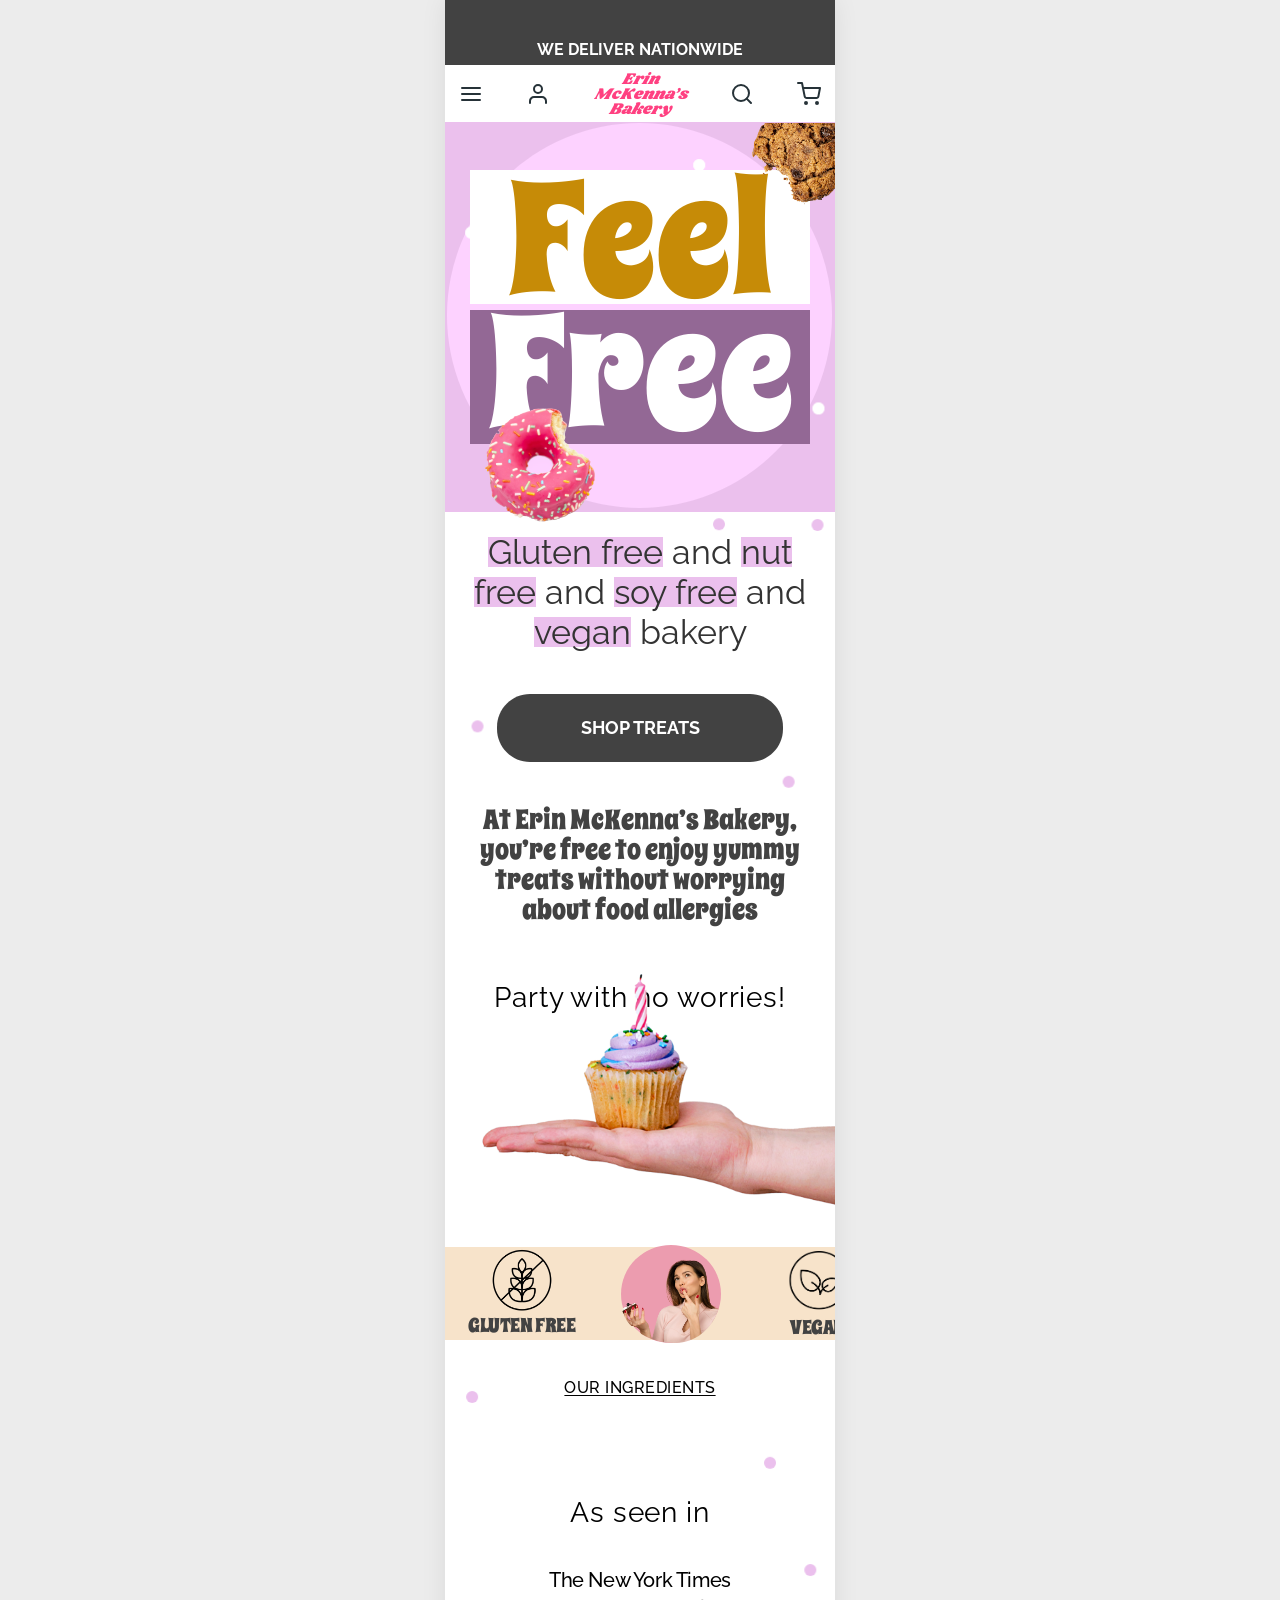
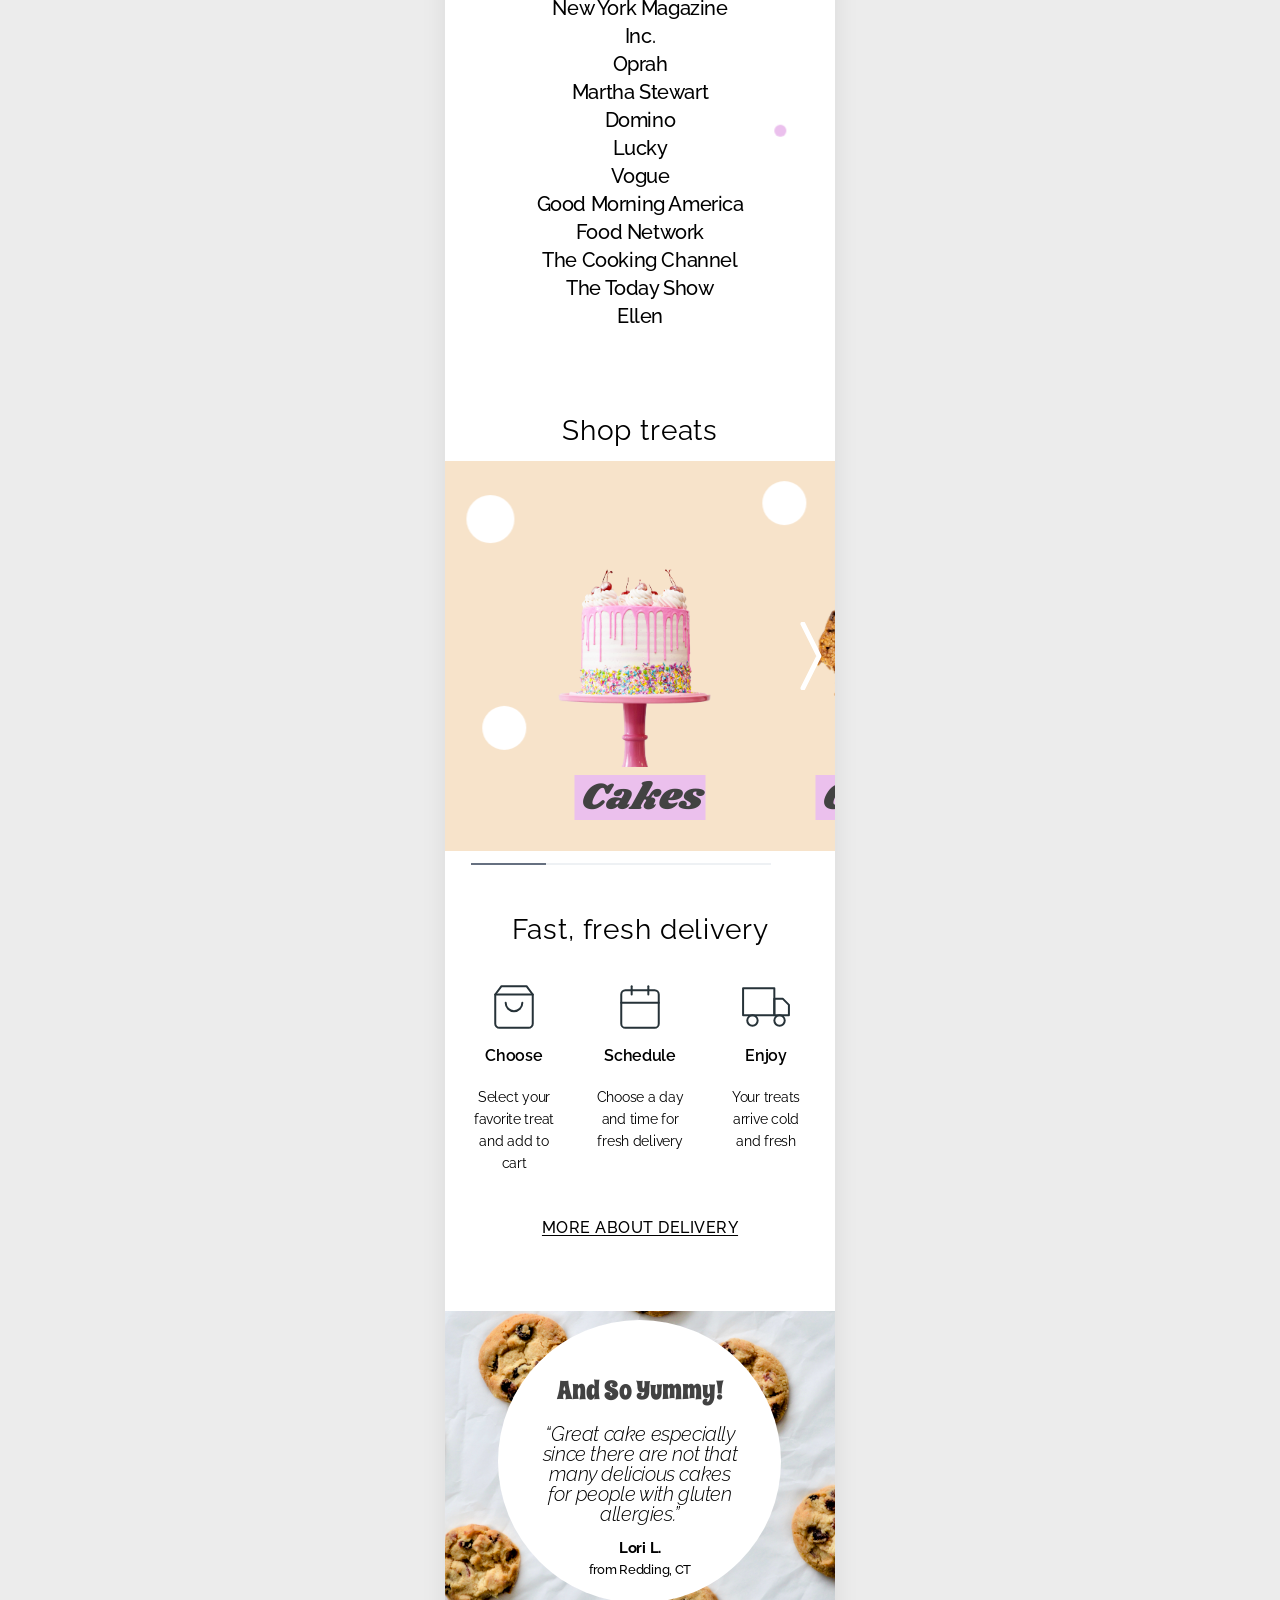
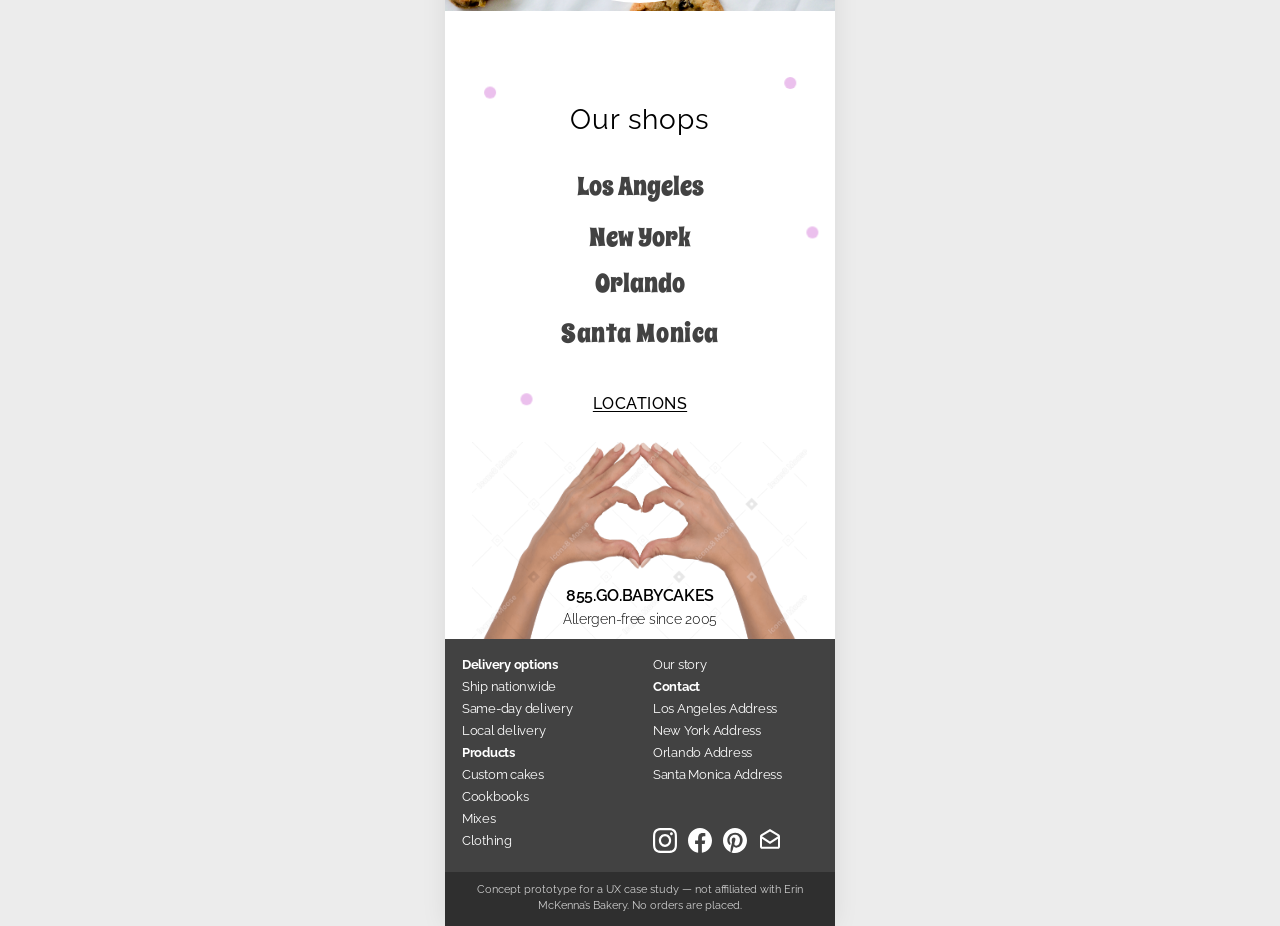
==== commit 8012d316: "Animate the Home page dots with a slow bounce Each dot drifts at 6-12px/s inside its section and bou" ====
--- a/index.html
+++ b/index.html
@@ -16,31 +16,31 @@
 
   <main>
     <!-- Hero -->
-    <section class="stage home-hero" aria-label="Feel free">
-      <img class="abs" src="assets/hero-circle.svg" alt="" style="left:2px;top:1px;width:385px;height:385px">
+    <section data-dot-frame class="stage home-hero" aria-label="Feel free">
+      <img class="abs" data-under-dots src="assets/hero-circle.svg" alt="" style="left:2px;top:1px;width:385px;height:385px">
       <img class="abs" src="assets/highlight-free.svg" alt="" style="left:25px;top:188px;width:340px;height:134px">
       <p class="hero-word" style="top:240px;color:#fff" aria-hidden="true">Free</p>
       <img class="abs" src="assets/highlight-feel.svg" alt="" style="left:25px;top:48px;width:340px;height:134px">
       <p class="hero-word" style="top:107px;color:var(--gold)" aria-hidden="true">Feel</p>
       <h1 class="sr-only">Feel free</h1>
       <div class="cover" style="left:34px;top:280px;width:121px;height:125px"><img src="assets/donut.png" alt=""></div>
-      <img class="abs" src="assets/dot-a.svg" alt="" style="left:24px;top:97px;width:12px">
-      <img class="abs" src="assets/dot-a.svg" alt="" style="left:44px;top:127px;width:12px">
-      <img class="abs" src="assets/dot-a.svg" alt="" style="left:244px;top:27px;width:12px">
-      <img class="abs" src="assets/dot-a.svg" alt="" style="left:344px;top:137px;width:12px">
-      <img class="abs" src="assets/dot-a.svg" alt="" style="left:367px;top:269px;width:12px">
-      <img class="abs" src="assets/dot-a.svg" alt="" style="left:19px;top:297px;width:12px">
+      <img class="abs" data-dot src="assets/dot-a.svg" alt="" style="left:24px;top:97px;width:12px">
+      <img class="abs" data-dot src="assets/dot-a.svg" alt="" style="left:44px;top:127px;width:12px">
+      <img class="abs" data-dot src="assets/dot-a.svg" alt="" style="left:244px;top:27px;width:12px">
+      <img class="abs" data-dot src="assets/dot-a.svg" alt="" style="left:344px;top:137px;width:12px">
+      <img class="abs" data-dot src="assets/dot-a.svg" alt="" style="left:367px;top:269px;width:12px">
+      <img class="abs" data-dot src="assets/dot-a.svg" alt="" style="left:19px;top:297px;width:12px">
       <div class="crop" style="left:298px;top:1px;width:92px;height:89px">
         <img src="assets/cookie.png" alt="" style="width:125.15%;height:131.46%;left:-0.08%;top:-31.46%">
       </div>
     </section>
 
     <!-- Tagline + CTA -->
-    <section class="stage" style="height:711px">
-      <img class="abs" src="assets/dot-b.svg" alt="" style="left:358px;top:13px;width:12px">
-      <img class="abs" src="assets/dot-b.svg" alt="" style="left:260px;top:2px;width:12px">
-      <img class="abs" src="assets/dot-b.svg" alt="" style="left:21px;top:200px;width:12px">
-      <img class="abs" src="assets/dot-b.svg" alt="" style="left:346px;top:272px;width:12px">
+    <section data-dot-frame class="stage" style="height:711px">
+      <img class="abs" data-dot src="assets/dot-b.svg" alt="" style="left:358px;top:13px;width:12px">
+      <img class="abs" data-dot src="assets/dot-b.svg" alt="" style="left:260px;top:2px;width:12px">
+      <img class="abs" data-dot src="assets/dot-b.svg" alt="" style="left:21px;top:200px;width:12px">
+      <img class="abs" data-dot src="assets/dot-b.svg" alt="" style="left:346px;top:272px;width:12px">
       <p class="home-tagline"><span class="hl">Gluten free</span> and <span class="hl">nut</span> <span class="hl">free</span> and <span class="hl">soy free</span> and <span class="hl">vegan</span> bakery</p>
       <a class="shop-btn" href="category.html?c=all">Shop treats</a>
       <p class="abs fun-copy" style="left:19px;top:293px;width:352px">At Erin McKenna’s Bakery, you’re free to enjoy yummy treats without worrying about food allergies</p>
@@ -97,12 +97,12 @@
     </section>
 
     <!-- Ingredients + press -->
-    <section class="stage" style="height:667px">
+    <section data-dot-frame class="stage" style="height:667px">
       <a class="abs center-x link-caps" style="top:24px" href="product.html?id=chocolate#ingredients">OUR INGREDIENTS</a>
-      <img class="abs" src="assets/dot-b.svg" alt="" style="left:21px;top:41px;width:12px">
-      <img class="abs" src="assets/dot-b.svg" alt="" style="left:318px;top:106px;width:12px">
-      <img class="abs" src="assets/dot-b.svg" alt="" style="left:358px;top:212px;width:12px">
-      <img class="abs" src="assets/dot-b.svg" alt="" style="left:331px;top:374px;width:12px">
+      <img class="abs" data-dot src="assets/dot-b.svg" alt="" style="left:21px;top:41px;width:12px">
+      <img class="abs" data-dot src="assets/dot-b.svg" alt="" style="left:318px;top:106px;width:12px">
+      <img class="abs" data-dot src="assets/dot-b.svg" alt="" style="left:358px;top:212px;width:12px">
+      <img class="abs" data-dot src="assets/dot-b.svg" alt="" style="left:331px;top:374px;width:12px">
       <h2 class="abs center-x section-heading" style="top:149px">As seen in</h2>
       <ul class="abs center-x" style="top:213px;margin:0;padding:0;list-style:none;text-align:center;font:500 20px/28px var(--f-body);letter-spacing:-0.4px">
         <li>The New York Times</li><li>New York Magazine</li><li>Inc.</li><li>Oprah</li><li>Martha Stewart</li><li>Domino</li><li>Lucky</li><li>Vogue</li><li>Good Morning America</li><li>Food Network</li><li>The Cooking Channel</li><li>The Today Show</li><li>Ellen</li>
@@ -114,9 +114,27 @@
       <div class="slider shop-slider abs" id="shop-slider" data-drag style="left:0;top:0;width:390px;height:462px">
         <div class="shop-track">
           <div class="abs" style="left:0;right:0;top:41px;height:390px;background:var(--beige)"></div>
-          <!-- Dots sit behind the treats and labels so they never cover them -->
-          <div class="abs" style="inset:0;overflow:hidden;pointer-events:none"><img class="abs" src="assets/polka-dots.svg" alt="" style="left:40px;top:62px;width:2731px;height:321px"></div>
-          <img class="abs" src="assets/dot-d.svg" alt="" style="left:22px;top:76px;width:48px;pointer-events:none">
+          <!-- Bouncing dots over the beige band, behind the treats and labels -->
+          <div class="abs dot-field" data-dot-frame style="left:0;right:0;top:41px;height:390px">
+            <span class="bubble" data-dot style="left:521px;top:43px;width:32px;height:32px"></span>
+            <span class="bubble" data-dot style="left:317px;top:21px;width:44px;height:44px"></span>
+            <span class="bubble" data-dot style="left:36px;top:245px;width:44px;height:44px"></span>
+            <span class="bubble" data-dot style="left:787px;top:223px;width:44px;height:44px"></span>
+            <span class="bubble" data-dot style="left:889px;top:43px;width:28px;height:28px"></span>
+            <span class="bubble" data-dot style="left:759px;top:21px;width:44px;height:44px"></span>
+            <span class="bubble" data-dot style="left:568px;top:201px;width:44px;height:44px"></span>
+            <span class="bubble" data-dot style="left:1130px;top:43px;width:44px;height:44px"></span>
+            <span class="bubble" data-dot style="left:1168px;top:289px;width:22px;height:22px"></span>
+            <span class="bubble" data-dot style="left:1068px;top:113px;width:44px;height:44px"></span>
+            <span class="bubble" data-dot style="left:1399px;top:245px;width:44px;height:44px"></span>
+            <span class="bubble" data-dot style="left:1632px;top:298px;width:44px;height:44px"></span>
+            <span class="bubble" data-dot style="left:1698px;top:33px;width:28px;height:28px"></span>
+            <span class="bubble" data-dot style="left:1963px;top:156px;width:44px;height:44px"></span>
+            <span class="bubble" data-dot style="left:2016px;top:62px;width:24px;height:24px"></span>
+            <span class="bubble" data-dot style="left:2210px;top:239px;width:44px;height:44px"></span>
+            <span class="bubble" data-dot style="left:1561px;top:21px;width:44px;height:44px"></span>
+            <span class="bubble" data-dot style="left:22px;top:35px;width:48px;height:48px"></span>
+          </div>
 
           <a class="shop-panel" href="category.html?c=cakes">
             <div class="crop" style="left:10px;top:132px;width:240px;height:215px"><img src="assets/cake-slider.png" alt="" style="width:100%;height:152.94%;left:0;top:-52.89%"></div>
@@ -194,11 +212,11 @@
     </section>
 
     <!-- Shops -->
-    <section class="stage" style="height:628px">
-      <img class="abs" src="assets/dot-b.svg" alt="" style="left:338px;top:64px;width:12px">
-      <img class="abs" src="assets/dot-b.svg" alt="" style="left:37px;top:76px;width:12px">
-      <img class="abs" src="assets/dot-b.svg" alt="" style="left:359px;top:215px;width:12px">
-      <img class="abs" src="assets/dot-b.svg" alt="" style="left:77px;top:381px;width:12px">
+    <section data-dot-frame class="stage" style="height:628px">
+      <img class="abs" data-dot src="assets/dot-b.svg" alt="" style="left:338px;top:64px;width:12px">
+      <img class="abs" data-dot src="assets/dot-b.svg" alt="" style="left:37px;top:76px;width:12px">
+      <img class="abs" data-dot src="assets/dot-b.svg" alt="" style="left:359px;top:215px;width:12px">
+      <img class="abs" data-dot src="assets/dot-b.svg" alt="" style="left:77px;top:381px;width:12px">
       <h2 class="abs center-x section-heading" style="top:100px;line-height:18px">Our shops</h2>
       <a class="abs center-x shop-city" style="top:164px" href="pickup.html">Los Angeles</a>
       <a class="abs center-x shop-city" style="top:215px" href="pickup.html">New York</a>
@@ -215,5 +233,6 @@
 </div>
 <script src="js/app.js"></script>
 <script src="js/home.js"></script>
+<script src="js/dots.js"></script>
 </body>
 </html>
--- a/css/styles.css
+++ b/css/styles.css
@@ -292,6 +292,8 @@
 }
 .slider-small-label { font: 400 20px/22px var(--f-fun); letter-spacing: -0.4px; color: var(--dark); white-space: nowrap; }
 
+.dot-field { pointer-events: none; }
+.bubble { position: absolute; border-radius: 50%; background: #fff; }
 .shop-slider { scroll-snap-type: x mandatory; }
 .shop-slider.is-dragging { scroll-snap-type: none; }
 /* 260px panels + 65px side padding: the centered panel leaves 65px of each neighbour showing. */
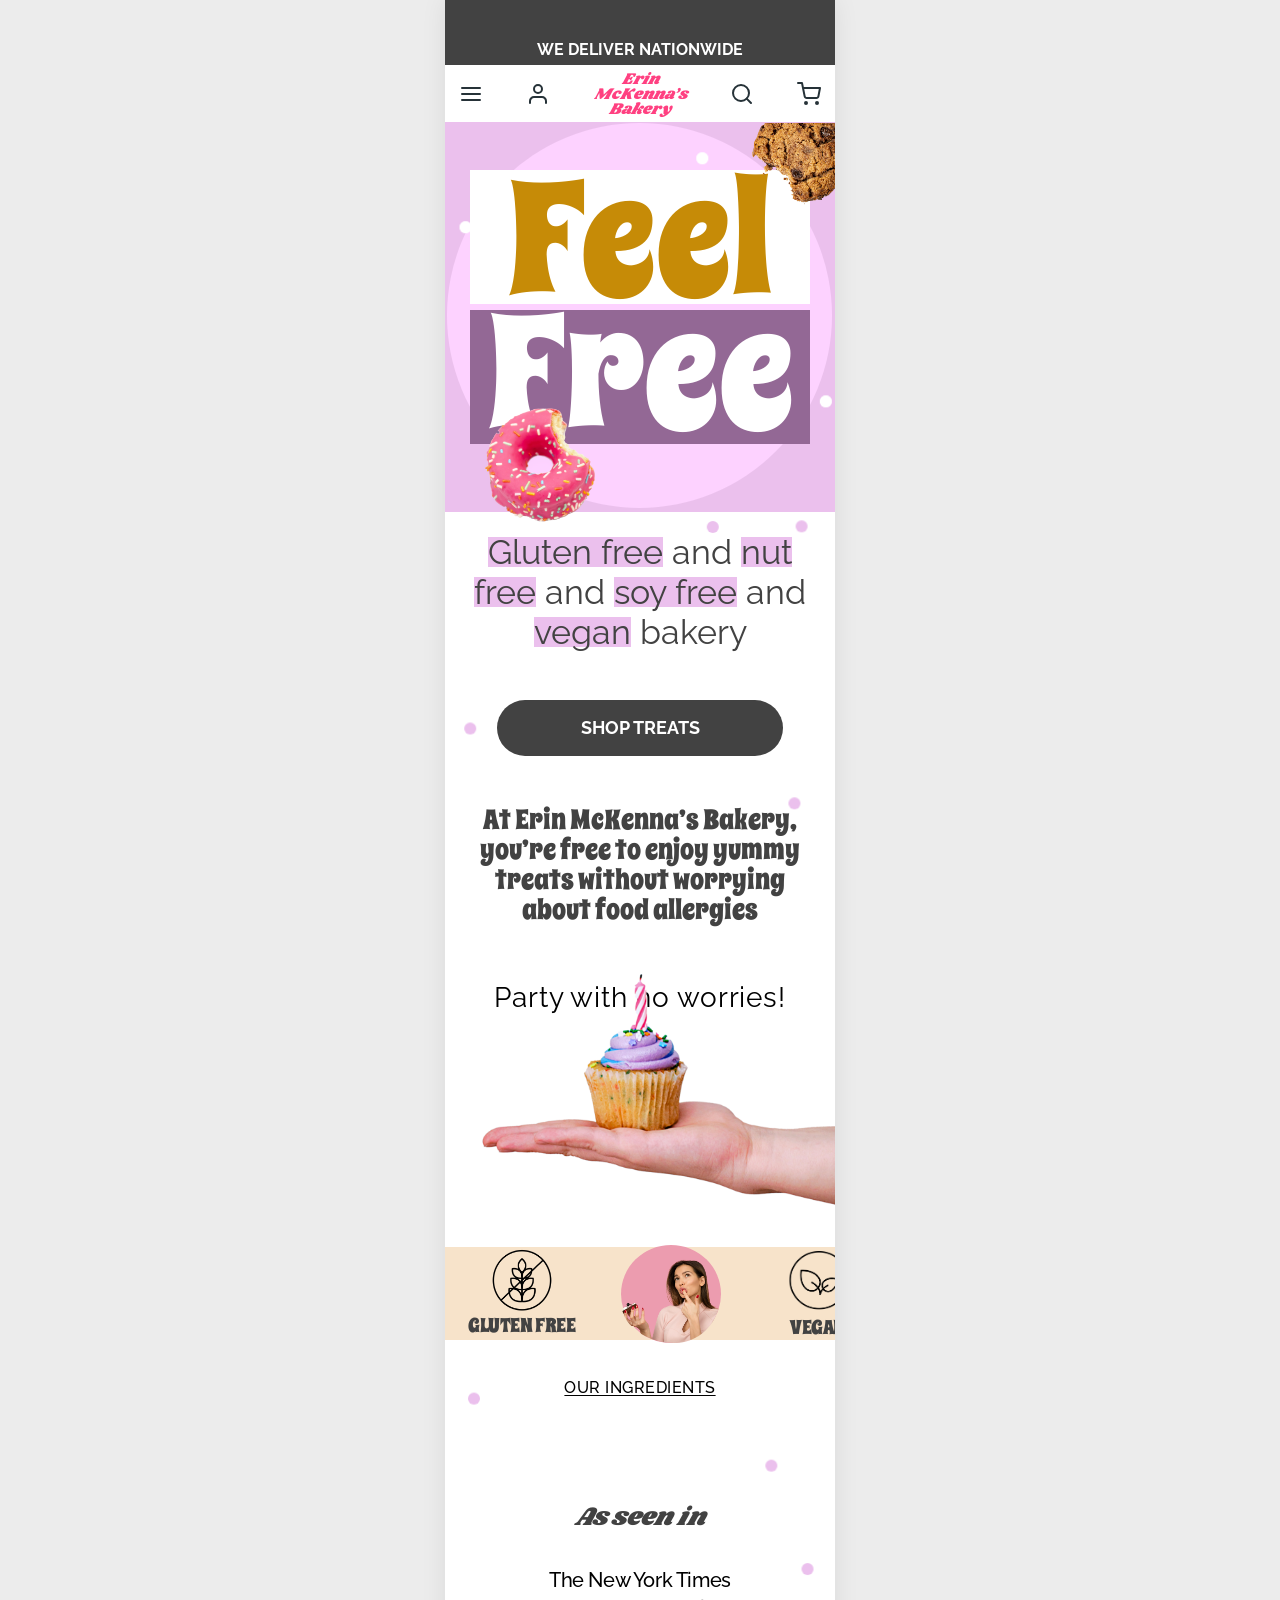
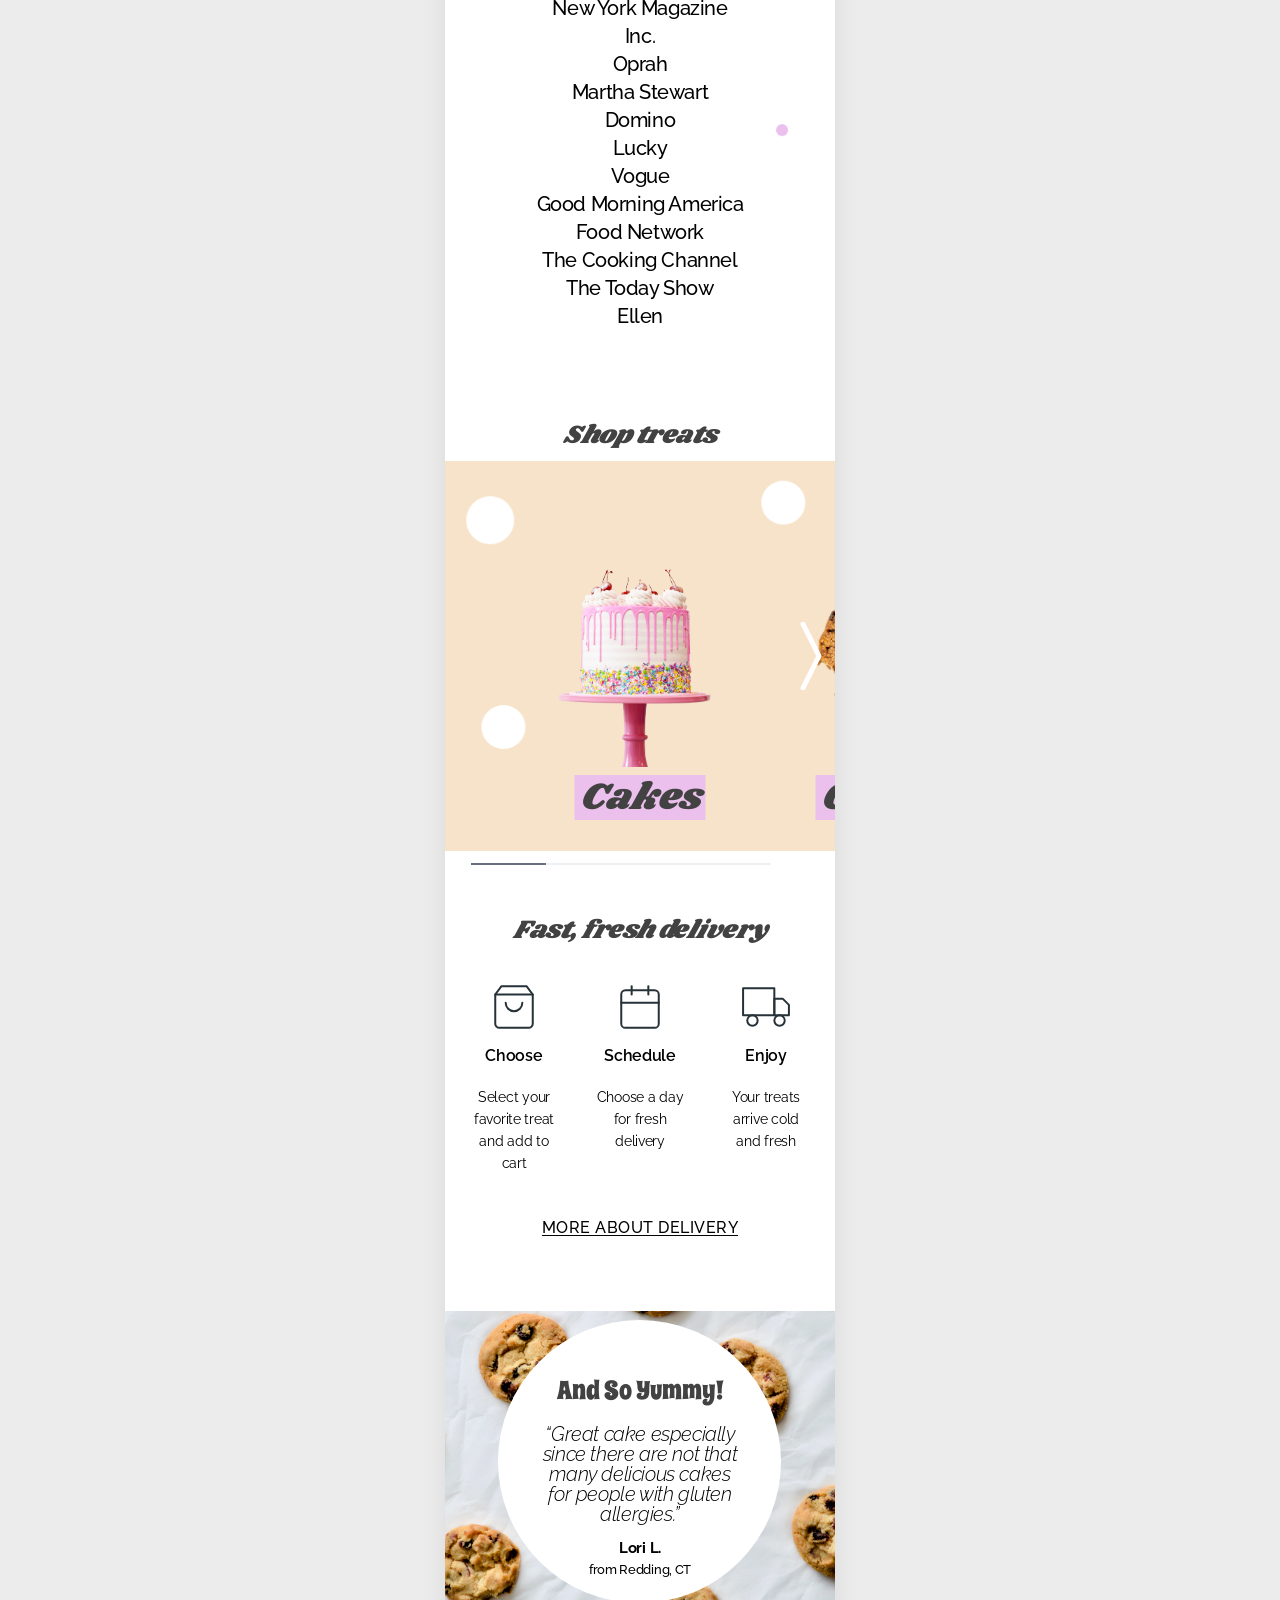
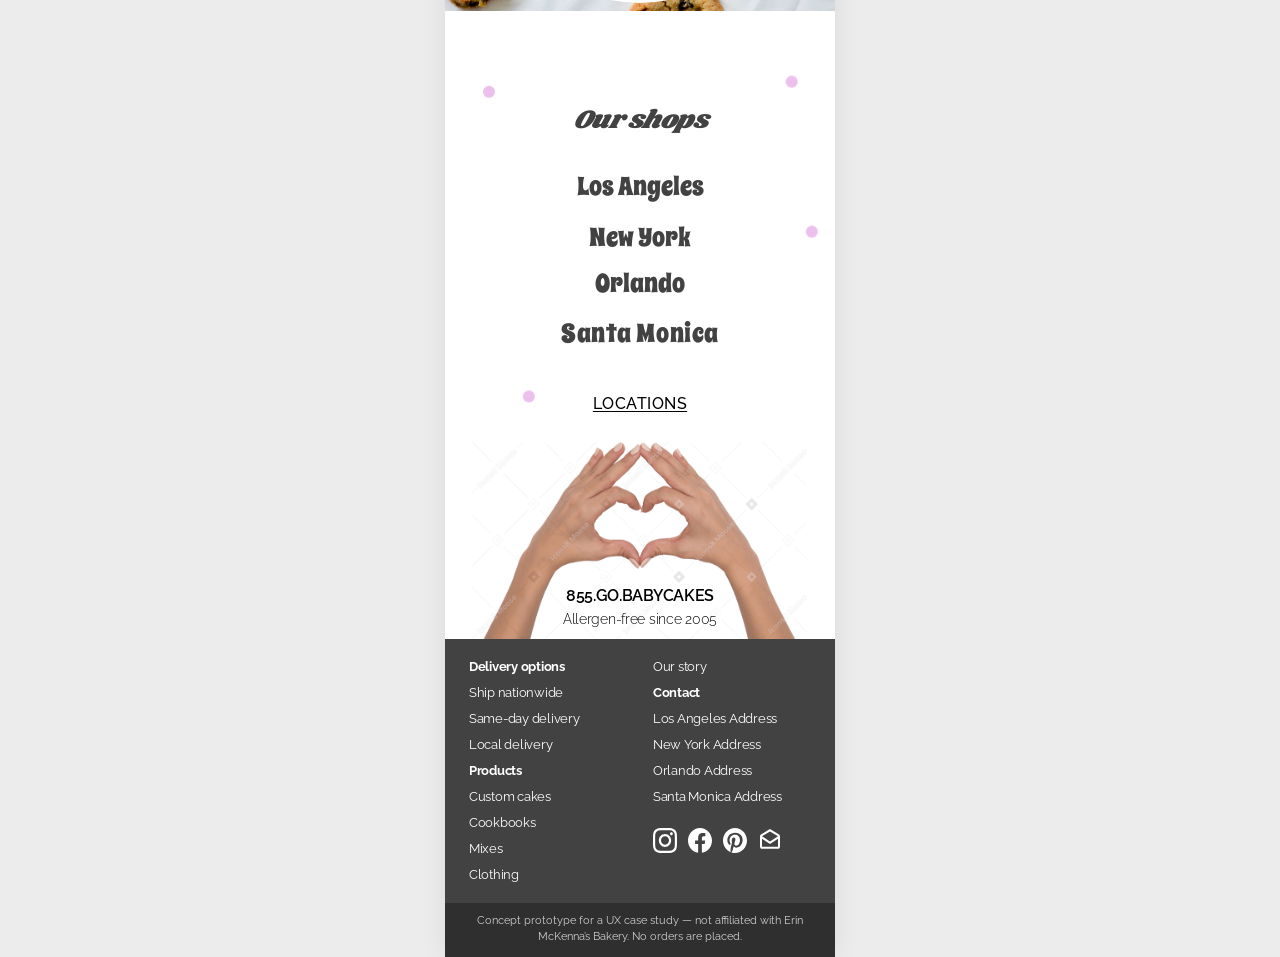
==== commit 54baa8b3: "Accessibility, usability and consistency pass - Remove the guessed phone link and real-email links; " ====
--- a/index.html
+++ b/index.html
@@ -7,7 +7,7 @@
   <title>Erin McKenna’s Bakery</title>
   <link rel="preconnect" href="https://fonts.googleapis.com">
   <link rel="preconnect" href="https://fonts.gstatic.com" crossorigin>
-  <link href="https://fonts.googleapis.com/css2?family=Inter:wght@400;600;700&family=Raleway:ital,wght@0,300;0,400;0,500;0,600;0,700;1,300&family=Roboto&family=Shrikhand&family=Source+Sans+3&family=Spicy+Rice&display=swap" rel="stylesheet">
+  <link href="https://fonts.googleapis.com/css2?family=Raleway:ital,wght@0,300;0,400;0,500;0,600;0,700;1,300&family=Shrikhand&family=Spicy+Rice&display=swap" rel="stylesheet">
   <link rel="stylesheet" href="css/styles.css">
 </head>
 <body data-page="home">
@@ -42,16 +42,16 @@
       <img class="abs" data-dot src="assets/dot-b.svg" alt="" style="left:21px;top:200px;width:12px">
       <img class="abs" data-dot src="assets/dot-b.svg" alt="" style="left:346px;top:272px;width:12px">
       <p class="home-tagline"><span class="hl">Gluten free</span> and <span class="hl">nut</span> <span class="hl">free</span> and <span class="hl">soy free</span> and <span class="hl">vegan</span> bakery</p>
-      <a class="shop-btn" href="category.html?c=all">Shop treats</a>
+      <a class="btn btn--dark shop-btn" href="category.html?c=all">Shop treats</a>
       <p class="abs fun-copy" style="left:19px;top:293px;width:352px">At Erin McKenna’s Bakery, you’re free to enjoy yummy treats without worrying about food allergies</p>
-      <p class="abs center-x section-heading" style="top:475px">Party with no worries!</p>
+      <p class="abs center-x party-copy" style="top:475px">Party with no worries!</p>
       <div class="crop" style="left:6px;top:422px;width:390px;height:332px">
         <img src="assets/hand-cupcake.png" alt="Hand holding a frosted cupcake with a candle" style="width:127.69%;height:188.87%;left:-14.87%;top:-88.86%">
       </div>
     </section>
 
     <!-- Allergen slider -->
-    <section class="stage" style="height:130px" aria-label="Free from">
+    <section class="stage" id="free-from" style="height:130px" aria-label="Free from">
       <div class="marquee abs" style="left:-2px;top:0;width:392px;height:130px">
         <div class="marquee__belt" id="allergen-belt">
         <div class="slider__track" style="width:1738px;height:130px">
@@ -188,14 +188,14 @@
     </section>
 
     <!-- Delivery steps -->
-    <section class="stage" style="height:411px">
+    <section class="stage" id="delivery" style="height:411px">
       <h2 class="abs center-x section-heading" style="top:21px;line-height:18px">Fast, fresh delivery</h2>
       <div class="steps" style="top:82px">
         <div class="step"><img src="assets/icon-bag.svg" alt=""><h3>Choose</h3><p>Select your favorite treat and add to cart</p></div>
-        <div class="step"><img src="assets/icon-calendar-lg.svg" alt=""><h3>Schedule</h3><p>Choose a day and time for fresh delivery</p></div>
+        <div class="step"><img src="assets/icon-calendar-lg.svg" alt=""><h3>Schedule</h3><p>Choose a day for fresh delivery</p></div>
         <div class="step"><img src="assets/icon-truck.svg" alt=""><h3>Enjoy</h3><p>Your treats arrive cold and fresh</p></div>
       </div>
-      <a class="abs center-x link-caps" style="top:317px" href="delivery.html">MORE ABOUT DELIVERY</a>
+      <button type="button" class="abs center-x link-caps" style="top:317px" data-toast="A full delivery FAQ isn’t part of this prototype.">MORE ABOUT DELIVERY</button>
     </section>
 
     <!-- Testimonial -->
@@ -212,19 +212,19 @@
     </section>
 
     <!-- Shops -->
-    <section data-dot-frame class="stage" style="height:628px">
+    <section data-dot-frame class="stage" id="shops" style="height:628px">
       <img class="abs" data-dot src="assets/dot-b.svg" alt="" style="left:338px;top:64px;width:12px">
       <img class="abs" data-dot src="assets/dot-b.svg" alt="" style="left:37px;top:76px;width:12px">
       <img class="abs" data-dot src="assets/dot-b.svg" alt="" style="left:359px;top:215px;width:12px">
       <img class="abs" data-dot src="assets/dot-b.svg" alt="" style="left:77px;top:381px;width:12px">
       <h2 class="abs center-x section-heading" style="top:100px;line-height:18px">Our shops</h2>
-      <a class="abs center-x shop-city" style="top:164px" href="pickup.html">Los Angeles</a>
-      <a class="abs center-x shop-city" style="top:215px" href="pickup.html">New York</a>
-      <a class="abs center-x shop-city" style="top:261px" href="pickup.html">Orlando</a>
-      <a class="abs center-x shop-city" style="top:311px;letter-spacing:0.52px" href="pickup.html">Santa Monica</a>
-      <a class="abs center-x link-caps" style="top:382px" href="pickup.html">LOCATIONS</a>
+      <p class="abs center-x shop-city" style="top:164px">Los Angeles</p>
+      <p class="abs center-x shop-city" style="top:215px">New York</p>
+      <p class="abs center-x shop-city" style="top:261px">Orlando</p>
+      <p class="abs center-x shop-city" style="top:311px;letter-spacing:0.52px">Santa Monica</p>
+      <button type="button" class="abs center-x link-caps" style="top:382px" data-toast="Store addresses and hours aren’t part of this prototype.">LOCATIONS</button>
       <div class="cover" style="left:27px;top:431px;width:335px;height:224px"><img src="assets/heart-hands.png" alt="Two hands making a heart shape"></div>
-      <a class="abs center-x" style="top:574px;font:600 16px/22px var(--f-body);letter-spacing:-0.32px;text-decoration:none" href="tel:+18554622225">855.GO.BABYCAKES</a>
+      <p class="abs center-x" style="top:574px;font:600 16px/22px var(--f-body);letter-spacing:-0.32px">855.GO.BABYCAKES</p>
       <p class="abs center-x" style="top:597px;font:300 14px/22px var(--f-body);letter-spacing:-0.28px">Allergen-free since 2005</p>
     </section>
   </main>
--- a/css/styles.css
+++ b/css/styles.css
@@ -1,26 +1,36 @@
 /* Erin McKenna's Bakery — mobile prototype (390px design width) */
 
 :root {
+  /* Text: #000 for body copy, --dark for headings, labels and UI */
   --dark: #424242;
   --title-bg: #575757;
-  --pink: #ff4081;
+  --pink: #ff4081;          /* logo + hover accents */
+  --pink-deep: #d81b60;     /* pink behind white text (4.95:1) */
   --purple: #ebc0ed;
   --gold: #c68b07;
+  --gold-deep: #b07a00;     /* gold behind white text (3.73:1, large bold text) */
   --beige: #f7e3ca;
-  --primary: #667080;
-  --dark-2: #263238;
-  --ink: #333333;
-  --tag: #49505b;
+  --primary: #667080;       /* lines, field borders, placeholders */
+  --muted: #565e6b;         /* small grey labels (5.2:1 on beige) */
   --border: #d9d9d9;
-  --grey-darker: #5a5a5a;
   --error: #c62828;
-
+  /* legacy names, now mapped onto the two near-blacks */
+  --dark-2: var(--dark);
+  --ink: var(--dark);
+  --tag: var(--dark);
+  --grey-darker: var(--dark);
+
+  --m: 24px;                /* page side margin on every screen */
+  --btn-h: 56px;            /* large button */
+  --btn-h-sm: 36px;         /* small button */
+
+  /* Raleway for all text; Shrikhand and Spicy Rice for display */
   --f-body: "Raleway", system-ui, sans-serif;
   --f-fun: "Spicy Rice", "Raleway", cursive;
   --f-script: "Shrikhand", "Raleway", cursive;
-  --f-ui: "Inter", system-ui, sans-serif;
-  --f-cal: "Roboto", system-ui, sans-serif;
-  --f-contact: "Source Sans 3", "Source Sans Pro", system-ui, sans-serif;
+  --f-ui: var(--f-body);
+  --f-cal: var(--f-body);
+  --f-contact: var(--f-body);
 }
 
 *, *::before, *::after { box-sizing: border-box; }
@@ -64,6 +74,7 @@
 .abs { position: absolute; }
 .stage { position: relative; }
 .center-x { left: 50%; transform: translateX(-50%); white-space: nowrap; }
+.center { text-align: center; }
 .crop { position: absolute; overflow: hidden; }
 .crop > img { position: absolute; }
 .cover { position: absolute; }
@@ -94,7 +105,7 @@
 .cart-badge {
   position: absolute; top: 4px; right: 2px;
   min-width: 16px; height: 16px; padding: 0 4px;
-  border-radius: 8px; background: var(--pink); color: #fff;
+  border-radius: 8px; background: var(--pink-deep); color: #fff;
   font: 700 10px/16px var(--f-ui); text-align: center;
 }
 .cart-badge[hidden] { display: none; }
@@ -128,10 +139,11 @@
 
 /* ---------- Gold marquee banner ---------- */
 .promo {
-  height: 44px; background: var(--gold); overflow: hidden; white-space: nowrap;
+  height: 44px; background: var(--gold-deep); overflow: hidden; white-space: nowrap;
   color: #fff; font: 700 20px/44px var(--f-body);
 }
-.promo__track { display: inline-flex; gap: 48px; padding-left: 18px; animation: marquee 14s linear infinite; }
+.promo__track { display: inline-flex; gap: 48px; padding-left: 18px; animation: marquee 14s linear infinite paused; }
+.promo.is-running .promo__track { animation-play-state: running; }
 @keyframes marquee { to { transform: translateX(calc(-50% - 24px)); } }
 @media (prefers-reduced-motion: reduce) { .promo__track { animation: none; } }
 
@@ -141,19 +153,19 @@
   text-decoration: underline; text-underline-position: from-font; color: #000;
 }
 .link-caps--wide { letter-spacing: 0.8px; line-height: normal; }
-.section-heading { font: 400 28px/22px var(--f-body); letter-spacing: 0.84px; }
-.script-title { font: italic 400 26px/22px var(--f-script); letter-spacing: -0.52px; color: var(--dark); }
+.section-heading, .section-title, .script-title { font: italic 400 26px/30px var(--f-script); letter-spacing: -0.52px; color: var(--dark); text-align: center; }
+.party-copy { font: 400 28px/22px var(--f-body); letter-spacing: 0.84px; }
 
 .btn {
   display: flex; align-items: center; justify-content: center;
-  border-radius: 30px; padding: 13px 24px;
+  height: var(--btn-h); border-radius: 30px; padding: 0 24px;
   font: 700 18px/22px var(--f-body); text-transform: uppercase; text-decoration: none;
-  white-space: pre;
-}
+  white-space: nowrap;
+}
+.btn--sm { height: var(--btn-h-sm); padding: 0 16px; font-size: 16px; }
+.btn--cta { width: 237px; margin-left: auto; margin-right: auto; }
 .btn--dark { background: var(--dark); color: #fff; }
-.btn--outline { background: #fff; color: var(--ink); border: 1px solid #000; }
-.btn--dark:hover { background: #2f2f2f; }
-.btn--outline:hover { background: #f6f6f6; }
+.btn--outline { background: #fff; color: var(--dark); border: 1px solid var(--dark); }
 
 .stars { display: flex; }
 .stars img { width: 20px; height: 20px; }
@@ -195,20 +207,20 @@
 
 /* ---------- Footer ---------- */
 .site-footer {
-  position: relative; height: 233px; background: var(--dark); color: #fff;
-  font: 400 13px/22px var(--f-body); letter-spacing: -0.26px;
+  position: relative; height: 264px; background: var(--dark); color: #fff;
+  font: 400 13px/26px var(--f-body); letter-spacing: -0.26px;
 }
 .site-footer ul { list-style: none; margin: 0; padding: 0; position: absolute; top: 15px; }
-.site-footer .col-1 { left: 17px; }
+.site-footer .col-1 { left: var(--m); }
 .site-footer .col-2 { left: 208px; }
 .site-footer b { font-weight: 700; }
-.site-footer a { text-decoration: none; }
-.site-footer a:hover { text-decoration: underline; }
-.socials { position: absolute; top: 189px; left: 208px; display: flex; gap: 11px; }
-.socials a { width: 24px; height: 25px; display: block; }
+.site-footer a { text-decoration: none; display: inline-block; }
+.socials { position: absolute; top: 185px; left: 204px; display: flex; gap: 3px; }
+.socials button { width: 32px; height: 32px; display: grid; place-items: center; border-radius: 50%; }
+.socials img { width: 24px; height: 25px; }
 
 .concept-note {
-  padding: 10px 17px 12px; background: #2f2f2f; color: #cfcfcf;
+  padding: 10px var(--m) 12px; background: #2f2f2f; color: #cfcfcf;
   font: 400 11px/16px var(--f-body); text-align: center;
 }
 
@@ -239,12 +251,11 @@
 .drawer__row[aria-expanded="true"] img { transform: rotate(180deg); }
 .drawer__sub { list-style: none; margin: 0 0 8px; padding: 0 0 0 14px; }
 .drawer__sub a { display: block; padding: 4px 0; font: 400 16px/22px var(--f-body); letter-spacing: 0.4px; text-decoration: none; color: #333; }
-.drawer__sub a:hover { text-decoration: underline; }
 .drawer__contact { margin-top: 43px; }
 .drawer__contact p { font: 400 18px/normal var(--f-body); letter-spacing: 0.9px; margin-bottom: 9px; }
 .drawer__contact a { display: block; font: 400 16px/27px var(--f-contact); letter-spacing: 0.8px; text-decoration: none; }
 .drawer__actions { display: flex; gap: 30px; margin-top: 39px; }
-.drawer__actions .btn { width: 107px; height: 33px; padding: 0; }
+.drawer__actions .btn { width: 107px; padding: 0; }
 
 /* ---------- Toast ---------- */
 .toast {
@@ -269,12 +280,7 @@
   font: 400 34px/40px var(--f-body); color: var(--ink); text-align: center;
 }
 .home-tagline .hl { background: linear-gradient(var(--purple), var(--purple)) 0 5px / 100% 30px no-repeat; }
-.shop-btn {
-  position: absolute; left: 52px; top: 182px; width: 286px; height: 68px;
-  display: flex; align-items: center; justify-content: center;
-  background: url("../assets/btn-shop.svg") no-repeat center / 100% 100%;
-  font: 700 18px/22px var(--f-body); color: #fff; text-transform: uppercase; text-decoration: none;
-}
+.shop-btn { position: absolute; left: 52px; top: 188px; width: 286px; }
 .fun-copy { font: 400 28px/30px var(--f-fun); color: var(--dark); text-align: center; }
 
 .slider { overflow-x: auto; overflow-y: hidden; scrollbar-width: none; -webkit-overflow-scrolling: touch; }
@@ -282,9 +288,11 @@
 .slider__track { position: relative; }
 /* Allergen strip: two copies of the track side by side; sliding left by one copy's width loops seamlessly. */
 .marquee { overflow: hidden; }
-.marquee__belt { display: flex; width: max-content; animation: belt 30s linear infinite; }
+.marquee__belt { display: flex; width: max-content; animation: belt 30s linear infinite paused; }
+.marquee.is-running .marquee__belt { animation-play-state: running; }
+.marquee.is-stopped { overflow-x: auto; scrollbar-width: none; }
+.marquee.is-stopped::-webkit-scrollbar { display: none; }
 .marquee__belt > .slider__track { flex: none; }
-.marquee:hover .marquee__belt { animation-play-state: paused; }
 @keyframes belt { to { transform: translateX(-50%); } }
 @media (prefers-reduced-motion: reduce) {
   .marquee { overflow-x: auto; scrollbar-width: none; }
@@ -328,7 +336,6 @@
 .step p { font: 400 14px/22px var(--f-body); letter-spacing: -0.28px; width: 88px; margin: 19px auto 0; }
 
 .shop-city { font: 400 26px/22px var(--f-fun); color: var(--dark); text-decoration: none; }
-.shop-city:hover { text-decoration: underline; }
 
 /* =========================================================
    CATEGORY
@@ -340,36 +347,35 @@
   background: var(--title-bg); color: #fff;
   font: italic 400 30px/44px var(--f-script); text-align: center;
 }
-.card-grid { display: grid; grid-template-columns: 170px 170px; gap: 27px 20px; padding-left: 15px; margin-top: 38px; }
+.card-grid { display: grid; grid-template-columns: 161px 161px; gap: 27px 20px; padding-left: var(--m); margin-top: 38px; }
 .card {
-  position: relative; display: block; width: 170px; height: 253px;
+  position: relative; display: block; width: 161px; height: 253px;
   background: #fff; border: 1px solid var(--border); border-radius: 3px;
   text-decoration: none; color: #000;
 }
-.card:hover { box-shadow: 0 4px 10px rgba(0, 0, 0, 0.12); }
 .card .crop { border-radius: 5px; overflow: hidden; }
 /* Card content shares the image's 10px inset on the left and right. */
-.card__title { position: absolute; left: 10px; top: 152px; width: 143px; font: 600 16px/18px var(--f-body); letter-spacing: 0.48px; }
+.card__title { position: absolute; left: 10px; top: 152px; width: 139px; font: 600 16px/18px var(--f-body); letter-spacing: 0.48px; }
 .card__stars { position: absolute; left: 10px; top: 195px; }
 .card__price { position: absolute; right: 10px; top: 193px; font: 600 16px/18px var(--f-body); letter-spacing: 0.48px; }
-.card__tag { position: absolute; left: 10px; top: 216px; width: 144px; }
-
-.big-list { display: grid; gap: 40px; margin-top: 28px; padding-left: 13px; }
+.card__tag { position: absolute; left: 10px; top: 216px; width: 139px; }
+
+.big-list { display: grid; gap: 40px; margin-top: 28px; padding-left: var(--m); }
 .big-card {
-  position: relative; width: 365px; height: 665px;
+  position: relative; width: 342px; height: 665px;
   background: #fff; border: 1px solid var(--border); border-radius: 6px;
 }
-.big-card__body { position: absolute; left: 20px; top: 237px; width: 323px; }
+.big-card__body { position: absolute; left: 20px; top: 237px; width: 300px; }
 .big-card__title { font: 700 22px/22px var(--f-body); color: var(--dark); }
 .big-card__title a { text-decoration: none; }
 .big-card__meta { display: flex; justify-content: space-between; align-items: center; margin-top: 9px; }
 .big-card__meta .stars img { margin-right: 1px; }
 .big-card__price { font: 600 22px/18px var(--f-body); letter-spacing: 0.66px; }
-.big-card__tag { margin-top: 9px; width: 316px; }
-.big-card__desc { margin-top: 14px; width: 315px; font: 400 16px/22px var(--f-body); }
+.big-card__tag { margin-top: 9px; }
+.big-card__desc { margin-top: 14px; font: 400 16px/22px var(--f-body); }
 .big-card__details { position: absolute; left: 50%; transform: translateX(-50%); top: 518px; }
-.big-card .btn { position: absolute; left: 93px; top: 578px; width: 177px; height: 54px; }
-.empty-cat { margin: 40px 24px 0; padding: 32px 20px; background: #fff; border-radius: 6px; text-align: center; font: 500 16px/24px var(--f-body); }
+.big-card .btn { position: absolute; left: 0; right: 0; top: 578px; width: 237px; margin: 0 auto; }
+.empty-cat { margin: 40px var(--m) 0; padding: 32px 20px; background: #fff; border-radius: 6px; text-align: center; font: 500 16px/24px var(--f-body); }
 .empty-cat a { display: inline-block; margin-top: 12px; }
 
 /* =========================================================
@@ -377,20 +383,20 @@
    ========================================================= */
 .pdp { background: var(--beige); padding-top: 21px; }
 .pdp-card {
-  position: relative; margin-left: 13px; width: 365px; height: 660px;
+  position: relative; margin-left: var(--m); width: 342px; height: 660px;
   background: #fff; border: 1px solid var(--border); border-radius: 3px;
 }
 .pdp-title { font: 700 22px/18px var(--f-body); white-space: nowrap; }
 .pdp-reviews-link { font: 400 14px/normal var(--f-body); text-decoration: underline; }
 .pdp-price { font: 600 22px/18px var(--f-body); letter-spacing: 0.66px; }
 /* Outer tabs hug the 22px margins; the middle one sits on the card's true center. */
-.pdp-tabs { position: absolute; left: 22px; right: 22px; top: 373px; height: 48px; display: grid; grid-template-columns: 1fr auto 1fr; }
+.pdp-tabs { position: absolute; left: 20px; right: 20px; top: 373px; height: 48px; display: grid; grid-template-columns: 1fr auto 1fr; }
 .pdp-tabs .pdp-tab:first-child { justify-self: start; }
 .pdp-tabs .pdp-tab:last-child { justify-self: end; }
 .pdp-tab { position: relative; height: 48px; padding-top: 1px; font: 600 16px/22px var(--f-body); letter-spacing: -0.32px; color: #000; }
 .pdp-tab[aria-selected="true"] { color: var(--dark-2); padding-top: 0; }
 .pdp-tab[aria-selected="true"]::after { content: ""; position: absolute; left: 0; right: 0; bottom: 0; height: 2px; background: var(--primary); }
-.pdp-panel { position: absolute; left: 22px; top: 439px; width: 319px; font: 400 16px/22px var(--f-body); }
+.pdp-panel { position: absolute; left: 20px; top: 439px; width: 300px; font: 400 16px/22px var(--f-body); }
 .qty { position: absolute; width: 64px; height: 50px; display: flex; align-items: center; justify-content: space-between; padding: 0 0 0 1px; }
 .qty::before { content: ""; position: absolute; inset: 0; background: url("../assets/qty-box.svg") no-repeat center / 100% 100%; pointer-events: none; }
 .qty button { width: 24px; height: 24px; position: relative; z-index: 1; }
@@ -402,7 +408,8 @@
 .review-body { font: 400 14px/18px var(--f-body); letter-spacing: -0.28px; }
 .review-body button { text-decoration: underline; font: inherit; }
 .review-date { font: 500 12px/22px var(--f-body); letter-spacing: -0.24px; }
-.stat-label { font: 500 14px/22px var(--f-body); color: var(--primary); }
+.stat-label { font: 500 14px/22px var(--f-body); color: var(--muted); }
+.stat-number { font: 700 20px/22px var(--f-body); }
 .allergen { position: absolute; display: flex; align-items: center; gap: 17px; font: 500 14px/22px var(--f-body); letter-spacing: -0.28px; }
 .allergen .crop { position: relative; width: 50px; height: 50px; flex: none; }
 .input-label { font: 400 16px/normal var(--f-body); letter-spacing: 0.8px; }
@@ -426,26 +433,26 @@
 .order-title { margin-top: 26px; text-align: center; font: 600 18px/22px var(--f-ui); letter-spacing: 0.54px; }
 .order-heads { position: relative; height: 18px; margin-top: 24px; font: 600 16px/18px var(--f-body); letter-spacing: 0.48px; }
 .order-heads span { position: absolute; top: 0; }
-.order-items { display: grid; gap: 12px; margin-top: 4px; padding-left: 15px; }
-.order-item { position: relative; width: 355px; height: 174px; border: 1px solid #000; }
-.order-item__remove { position: absolute; left: 309px; top: 0; width: 40px; height: 40px; display: grid; place-items: center; }
+.order-items { display: grid; gap: 12px; margin: 4px 0 0; padding-left: var(--m); list-style: none; }
+.order-item { position: relative; width: 342px; height: 174px; border: 1px solid var(--dark); }
+.order-item__remove { position: absolute; right: 0; top: 0; width: 40px; height: 40px; display: grid; place-items: center; }
 .order-item__remove img { width: 24px; height: 24px; }
-.order-item .crop { left: 23px; top: 25px; width: 125px; height: 122px; border-radius: 5px; }
-.order-item__name { position: absolute; left: 189px; top: 75px; width: 160px; font: 600 16px/18px var(--f-body); letter-spacing: 0.48px; text-decoration: none; }
-.order-item__price { position: absolute; left: 189px; top: 133px; font: 600 16px/18px var(--f-body); letter-spacing: 0.48px; }
-.order-item__qty { position: absolute; left: 268px; top: 132px; width: 64px; height: 24px; display: flex; align-items: center; justify-content: space-between; }
+.order-item__name { position: absolute; left: 165px; top: 75px; width: 150px; font: 600 16px/18px var(--f-body); letter-spacing: 0.48px; text-decoration: none; }
+.order-item__price { position: absolute; left: 165px; top: 133px; font: 600 16px/18px var(--f-body); letter-spacing: 0.48px; }
+.order-item__qty { position: absolute; right: 20px; top: 132px; width: 64px; height: 24px; display: flex; align-items: center; justify-content: space-between; }
 .order-item__qty button, .order-item__qty img { width: 24px; height: 24px; }
 .order-item__qty output { font: 600 16px/18px var(--f-body); letter-spacing: 0.48px; color: var(--ink); }
+.totals--cart { margin-top: 28px; padding: 0 var(--m); }
+.totals__total { margin-top: 6px; padding-top: 6px; border-top: 1px solid var(--border); }
 .totals { padding: 0 41px 0 29px; font: 600 16px/18px var(--f-body); letter-spacing: 0.48px; }
 .totals div { display: flex; justify-content: space-between; }
 .totals .shipping-label { line-height: 22px; letter-spacing: -0.32px; }
-.cart-empty { margin: 24px 17px 0; padding: 28px 16px; border: 1px solid #000; text-align: center; font: 500 16px/24px var(--f-body); }
-
-.breadcrumb { display: flex; align-items: center; height: 24px; margin: 3px 0 0 31px; font: 600 16px/22px var(--f-body); letter-spacing: -0.32px; }
+.cart-empty { margin: 24px var(--m) 0; padding: 28px 16px; border: 1px solid #000; text-align: center; font: 500 16px/24px var(--f-body); }
+
+.breadcrumb { display: flex; align-items: center; height: 24px; margin: 3px 0 0 var(--m); font: 600 16px/22px var(--f-body); letter-spacing: -0.32px; }
 .breadcrumb a { color: var(--dark-2); text-decoration: none; }
-.breadcrumb a:hover { text-decoration: underline; }
 .breadcrumb img { width: 24px; height: 24px; }
-.form { position: relative; padding: 0 30px 0 31px; }
+.form { position: relative; padding: 0 var(--m); }
 .form-label { display: block; height: 18px; font: 600 16px/18px var(--f-body); letter-spacing: 0.48px; }
 .date-field { position: relative; }
 .date-field .field { padding-left: 52px; text-align: left; cursor: pointer; }
@@ -470,7 +477,7 @@
 
 /* Date picker (Material-style) */
 .datepicker {
-  position: absolute; left: 29px; z-index: 30; width: 328px;
+  position: absolute; left: 31px; z-index: 30; width: 328px;
   border-radius: 4px; overflow: hidden; background: #fff;
   box-shadow: 0 2px 4px rgba(0,0,0,.2), 0 1px 10px rgba(0,0,0,.12), 0 4px 5px rgba(0,0,0,.14);
 }
@@ -505,3 +512,100 @@
 /* Thank-you */
 .thanks { min-height: 560px; padding: 78px 94px 0; font: 700 14px/22px var(--f-ui); letter-spacing: -0.28px; }
 .thanks a { display: inline-block; margin-top: 28px; }
+
+/* =========================================================
+   INTERACTION STATES
+   Hover effects apply only on devices with a real pointer (no "sticky" hover on phones);
+   :active gives touch users a press; :focus-visible mirrors hover for keyboard users.
+   ========================================================= */
+.btn, .topnav__btn, .drawer__close, .card, .big-card .crop img, .card .crop img,
+.shop-panel .crop img, .shop-panel .cover img, .shop-panel .abs img, .socials button, .link-caps,
+.cat-tab, .view-all, .site-footer a, .drawer__row, .drawer__sub a, .order-item__remove, .qty button,
+.order-item__qty button, .breadcrumb a, .pdp-reviews-link, .big-card__title a, .order-item__name, .review-body button {
+  transition: background-color .18s ease, color .18s ease, box-shadow .18s ease, transform .18s ease,
+    text-decoration-color .18s ease, filter .18s ease;
+}
+
+/* Filled buttons: lift, with a soft shadow */
+.btn--dark:active { transform: translateY(1px); }
+/* Outline buttons: fill with the brand purple */
+.btn--outline:active { background: var(--purple); }
+
+/* Text links: underline turns pink and thicker */
+.link-caps, .site-footer a, .drawer__sub a, .breadcrumb a, .pdp-reviews-link,
+.big-card__title a, .order-item__name, .review-body button {
+  text-decoration-line: underline; text-decoration-color: transparent;
+  text-decoration-thickness: 2px; text-underline-offset: 3px;
+}
+.link-caps, .pdp-reviews-link, .review-body button { text-decoration-color: currentColor; text-decoration-thickness: 1px; text-underline-offset: auto; }
+
+/* Icon buttons: a light circle appears behind the icon */
+.topnav__btn, .drawer__close, .order-item__remove, .qty button, .order-item__qty button { border-radius: 50%; }
+.topnav__btn:active, .drawer__close:active { background: #ececec; }
+
+@media (hover: hover) and (pointer: fine) {
+  .btn--dark:hover { transform: translateY(-2px); box-shadow: 0 6px 14px rgba(66, 66, 66, 0.28); }
+  .btn--outline:hover { background: var(--purple); }
+
+  .link-caps:hover, .pdp-reviews-link:hover, .review-body button:hover {
+    text-decoration-color: var(--pink); text-decoration-thickness: 2px;
+  }
+  .site-footer a:hover, .drawer__sub a:hover, .breadcrumb a:hover,
+  .big-card__title a:hover, .order-item__name:hover { text-decoration-color: var(--pink); }
+
+  .topnav__btn:hover, .drawer__close:hover, .order-item__remove:hover { background: #f1f1f1; }
+  .qty button:hover, .order-item__qty button:hover { background: rgba(0, 0, 0, 0.06); }
+
+  .cat-tab:not([aria-current="page"]):hover, .view-all:hover { color: var(--pink); }
+  .drawer__row:hover { color: var(--pink); }
+  .socials button:hover { transform: translateY(-2px); filter: drop-shadow(0 3px 4px rgba(0, 0, 0, 0.35)); }
+
+  /* Cards and slider panels: card lifts, picture zooms in slightly */
+  .card:hover { transform: translateY(-3px); box-shadow: 0 8px 18px rgba(0, 0, 0, 0.14); }
+  .card:hover .crop img, .big-card .crop:hover img { transform: scale(1.04); }
+  .shop-panel:hover .crop img, .shop-panel:hover .cover img, .shop-panel:hover .abs img { transform: scale(1.05); }
+  .shop-panel:hover .shop-hl { background: #e2a9e5; }
+}
+
+/* Keyboard focus gets the same feedback as hover */
+.btn--outline:focus-visible { background: var(--purple); }
+.link-caps:focus-visible, .site-footer a:focus-visible, .breadcrumb a:focus-visible,
+.order-item__name:focus-visible, .big-card__title a:focus-visible { text-decoration-color: var(--pink); }
+.card:focus-visible { box-shadow: 0 8px 18px rgba(0, 0, 0, 0.14); }
+
+@media (prefers-reduced-motion: reduce) {
+  .btn--dark:hover, .card:hover, .socials button:hover { transform: none; }
+  .card:hover .crop img, .big-card .crop:hover img, .shop-panel:hover .crop img,
+  .shop-panel:hover .cover img, .shop-panel:hover .abs img { transform: none; }
+}
+
+/* =========================================================
+   ACCESSIBILITY ADDITIONS
+   ========================================================= */
+/* Standalone text links get a taller hit area (24px+) without moving the text. */
+.link-caps, .pdp-reviews-link, .breadcrumb a, .review-body button, .link-inline, .toast a {
+  display: inline-block; padding-block: 4px; margin-block: -4px;
+}
+.view-all { padding-block: 2px; margin-top: 0; margin-bottom: -4px; }
+/* Small +/- buttons: invisible padding enlarges the tap area to 40px. */
+.qty button, .order-item__qty button { position: relative; }
+.qty button::after, .order-item__qty button::after { content: ""; position: absolute; inset: -8px; }
+.order-item__qty button:disabled { opacity: .35; cursor: default; }
+
+.link-inline { color: #000; text-decoration: underline; text-underline-offset: 2px; font-weight: 600; }
+.toast a { color: #fff; font-weight: 700; text-decoration: underline; margin-left: 6px; }
+
+/* Placeholder (cut-out) product shots sit on a soft background instead of being cropped. */
+.crop--contain { background: #faf6f1; }
+.crop--contain > img { position: absolute; }
+
+/* Product page lower sections (flow layout) */
+.details-flow .section-title + * { margin-top: 32px; }
+.allergen-grid { list-style: none; margin: 32px 0 0; padding: 0; display: grid; grid-template-columns: 1fr 1fr; row-gap: 9px; }
+.allergen-grid .allergen { position: static; }
+.details-flow .search-wrap { position: relative; margin-top: 10px; height: 44px; }
+.ingredients-text { width: 287px; margin: 22px auto 0; }
+.details-text { margin-top: 24px; font: 400 16px/24px var(--f-body); }
+.loc-msg { margin-top: 6px; min-height: 20px; font: 500 14px/20px var(--f-body); color: var(--dark); }
+.loc-msg.is-error { color: var(--error); }
+.loc-msg:empty { min-height: 0; margin: 0; }
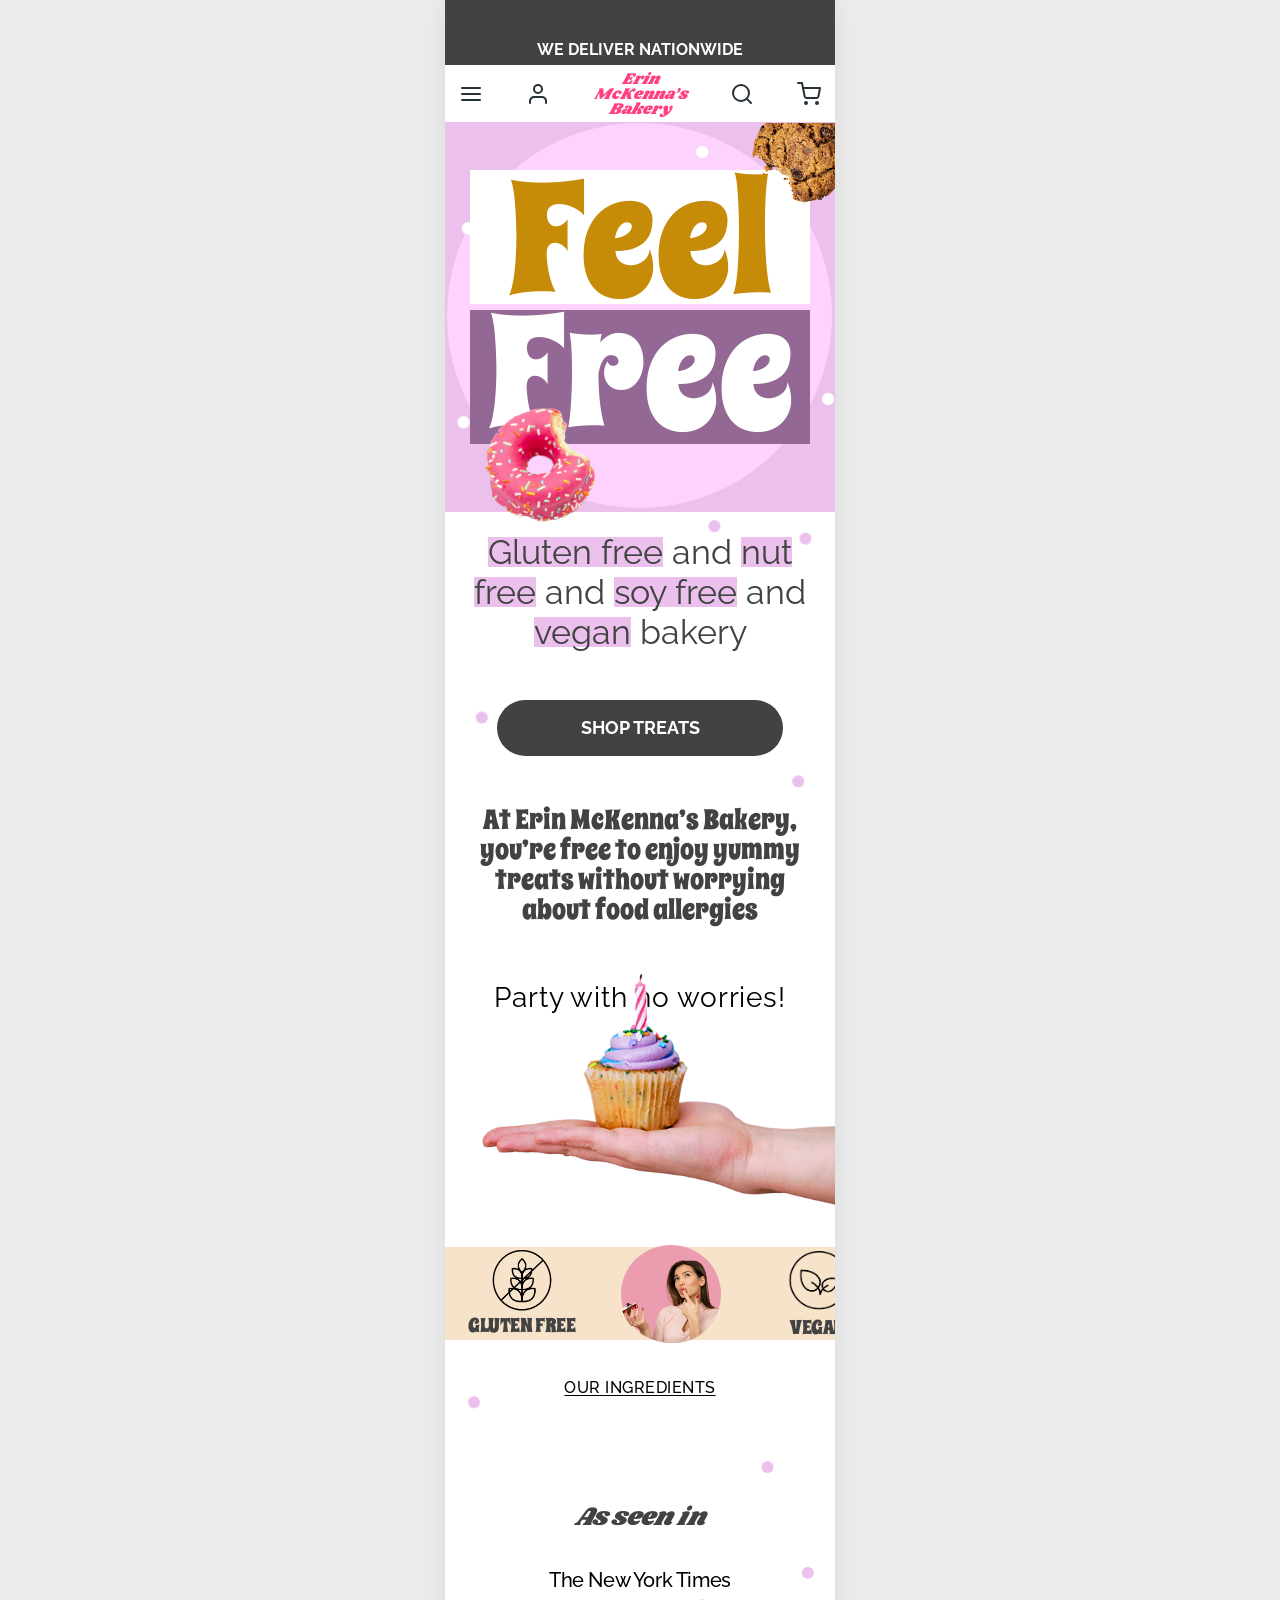
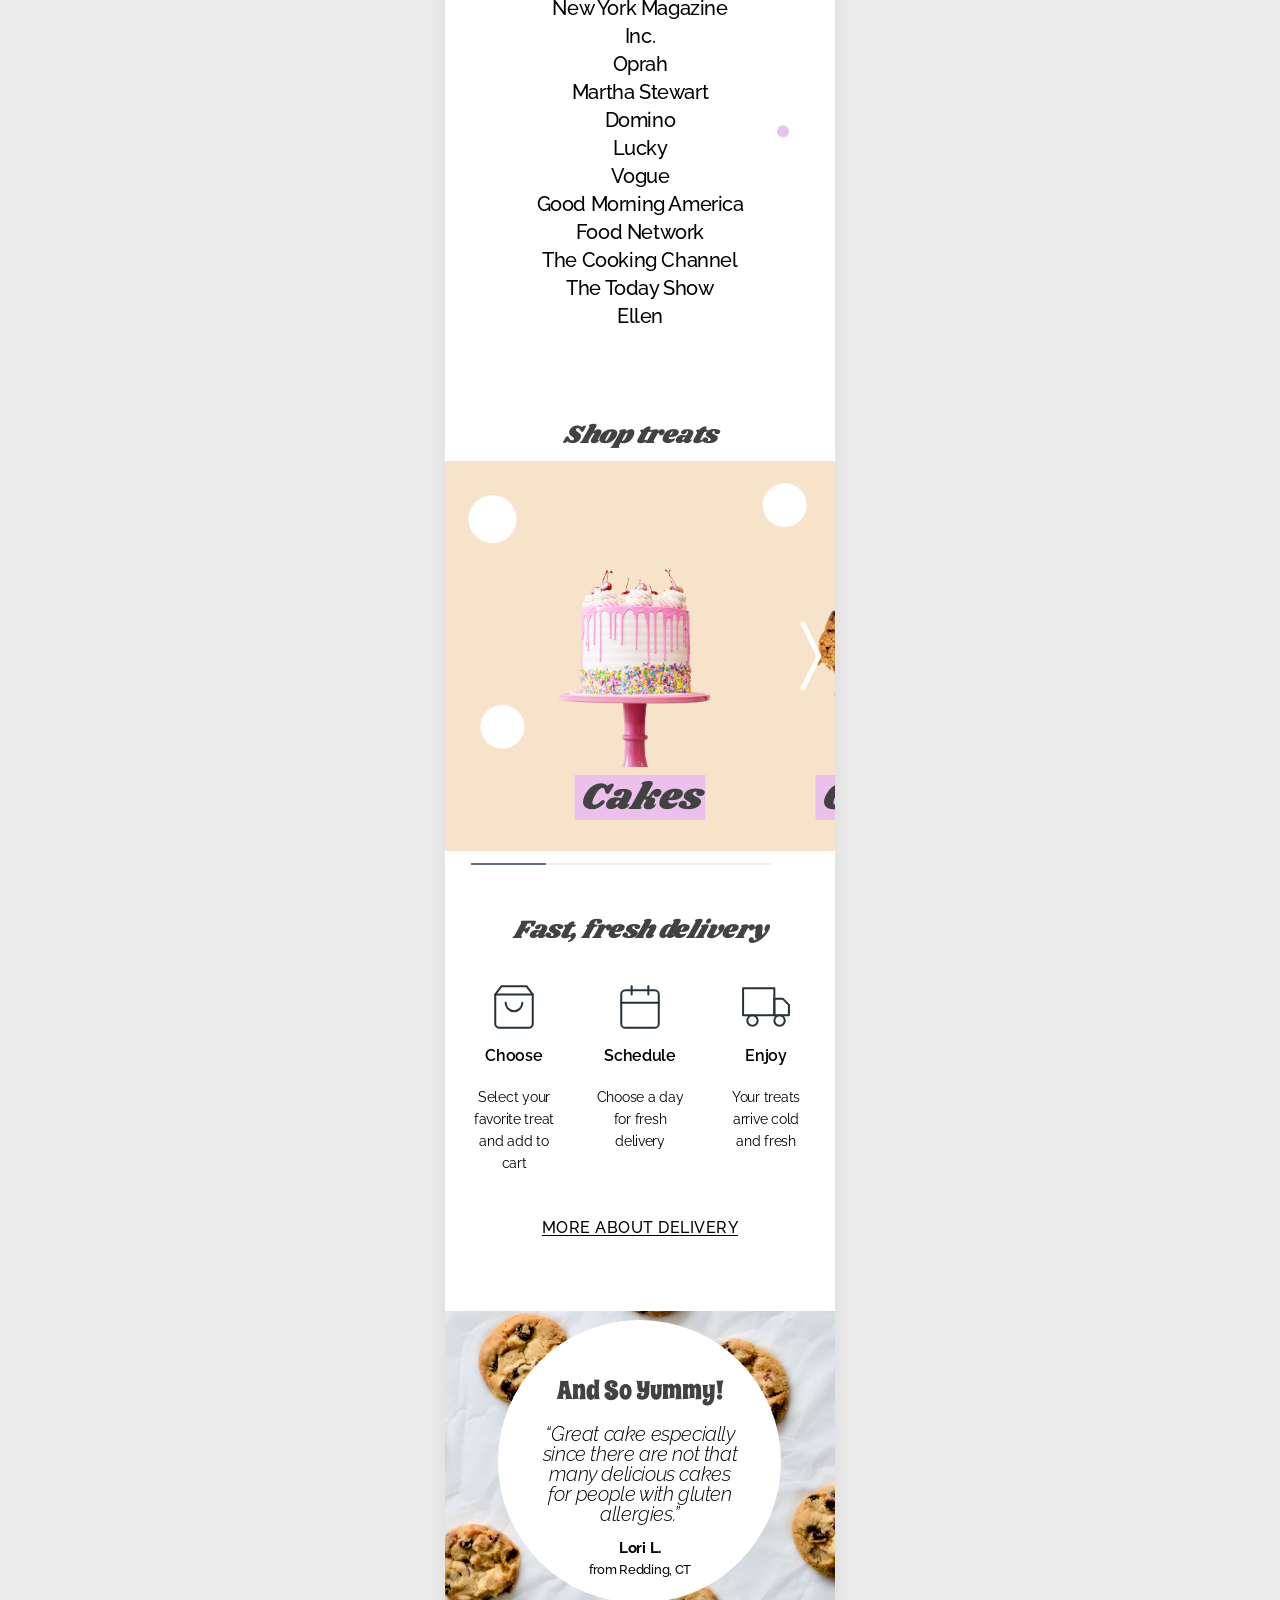
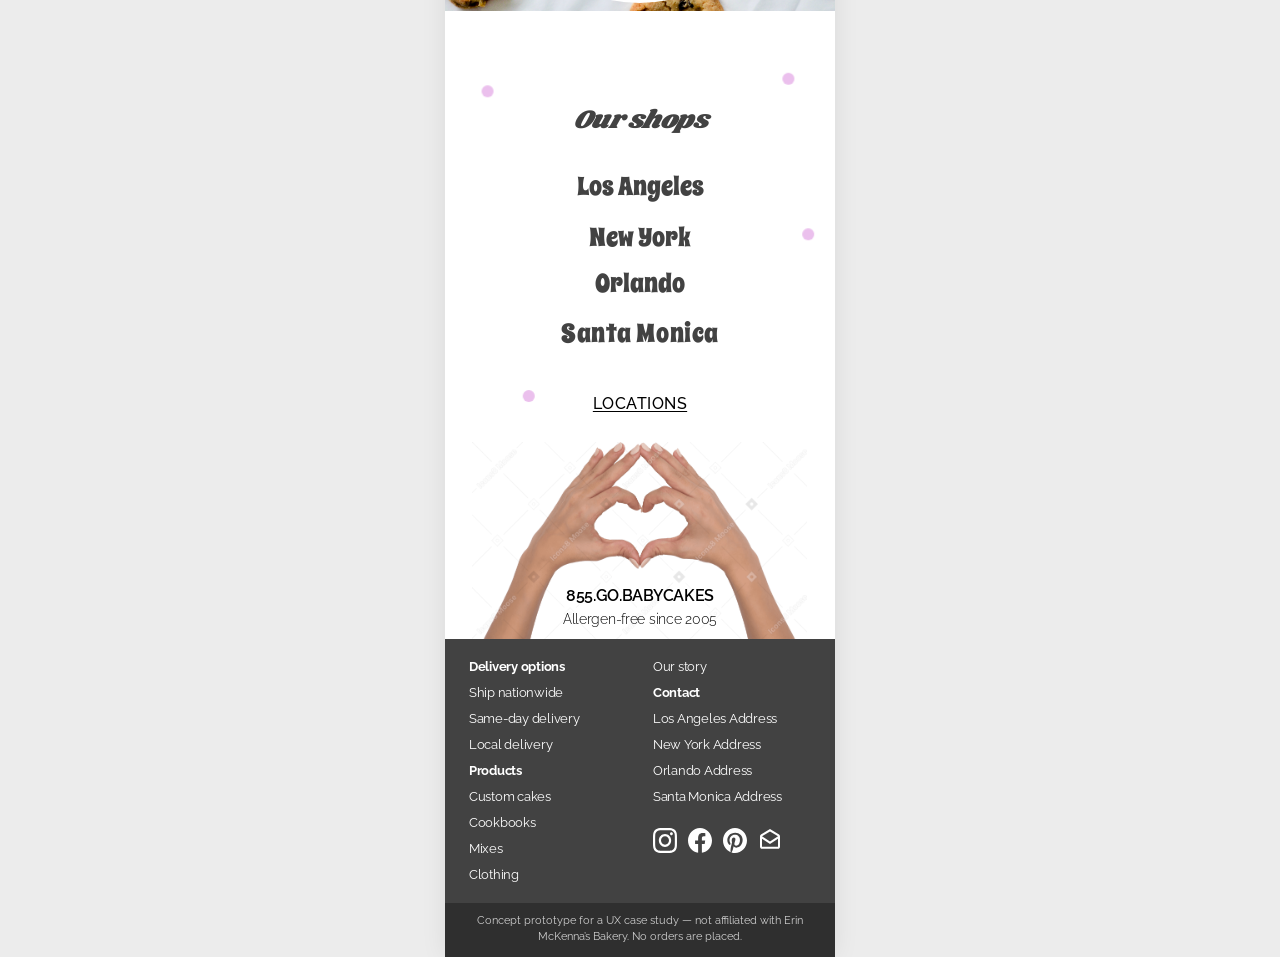
==== commit 77d1b494: "Point "Our ingredients" links at the prototype-scope message The menu item and the Home page link no" ====
--- a/index.html
+++ b/index.html
@@ -98,7 +98,7 @@
 
     <!-- Ingredients + press -->
     <section data-dot-frame class="stage" style="height:667px">
-      <a class="abs center-x link-caps" style="top:24px" href="product.html?id=chocolate#ingredients">OUR INGREDIENTS</a>
+      <button type="button" class="abs center-x link-caps" style="top:24px" data-toast="Our ingredients page isn’t part of this prototype.">OUR INGREDIENTS</button>
       <img class="abs" data-dot src="assets/dot-b.svg" alt="" style="left:21px;top:41px;width:12px">
       <img class="abs" data-dot src="assets/dot-b.svg" alt="" style="left:318px;top:106px;width:12px">
       <img class="abs" data-dot src="assets/dot-b.svg" alt="" style="left:358px;top:212px;width:12px">
